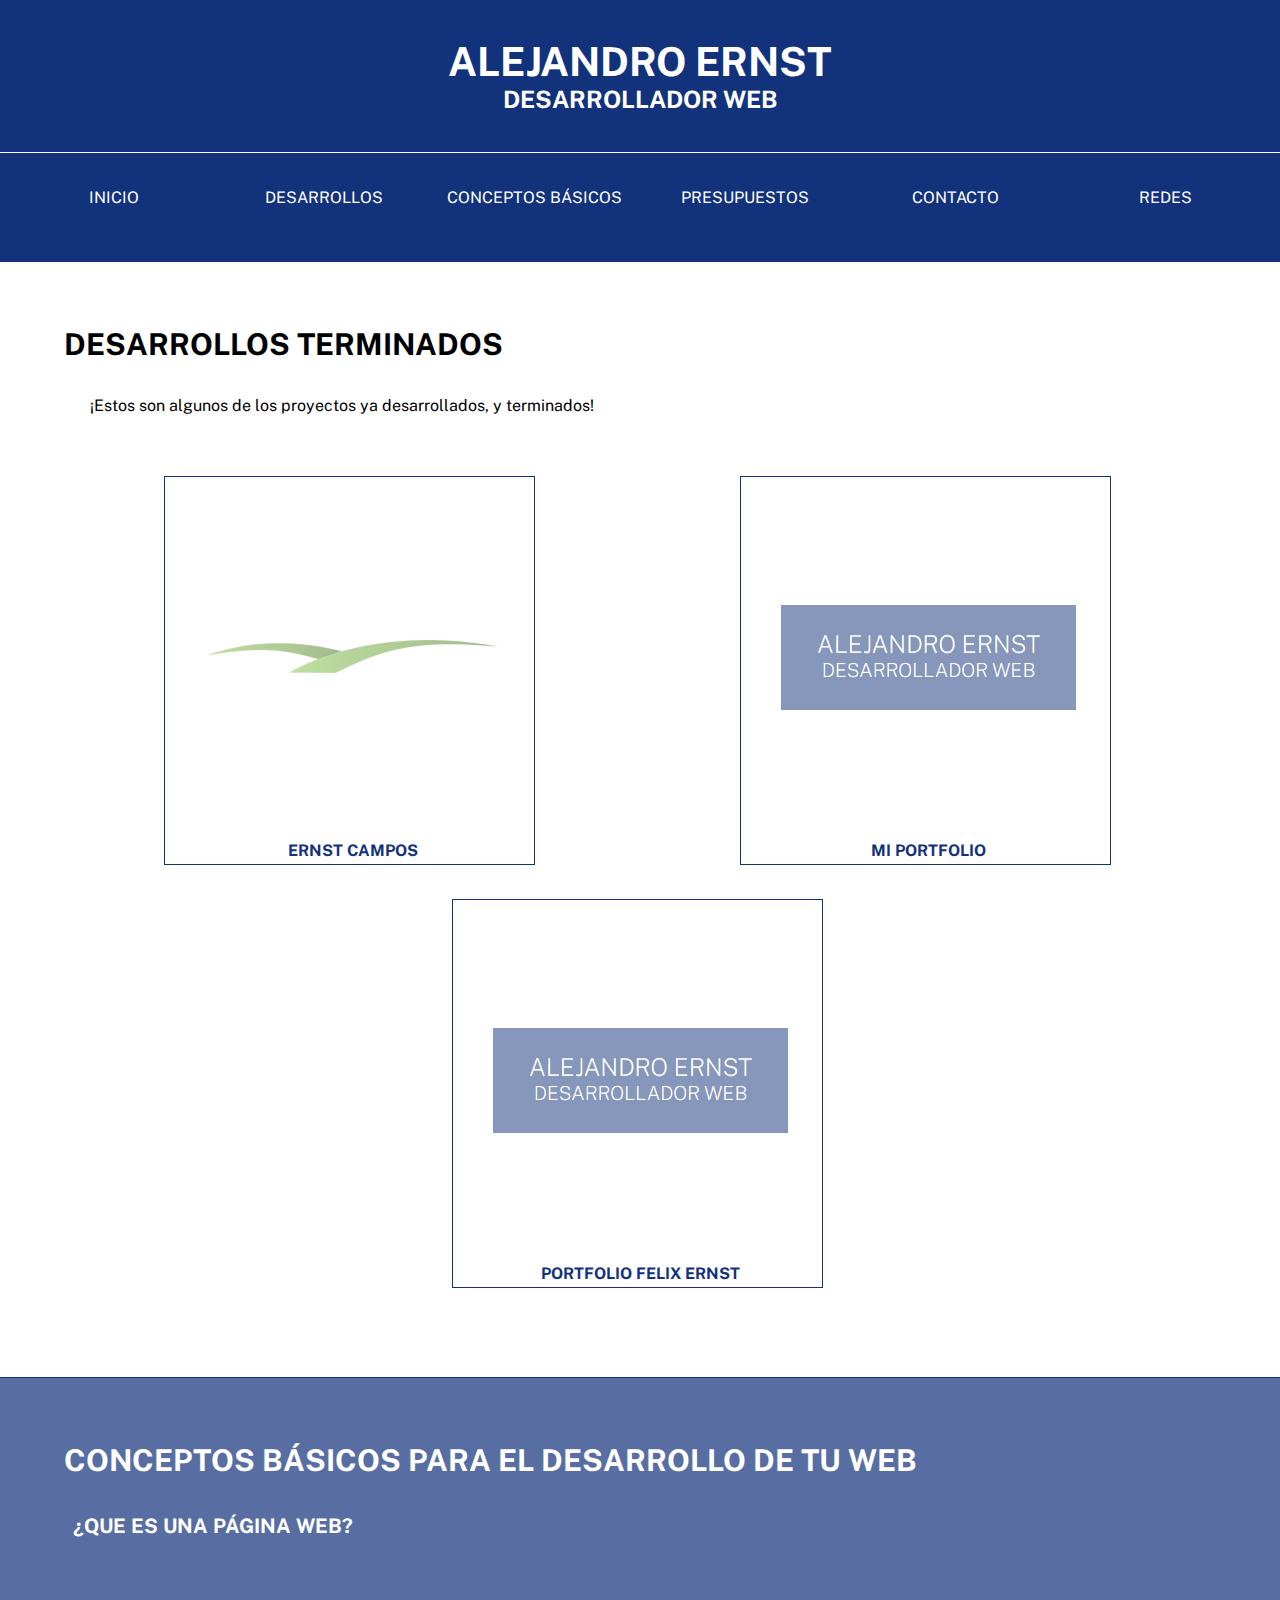
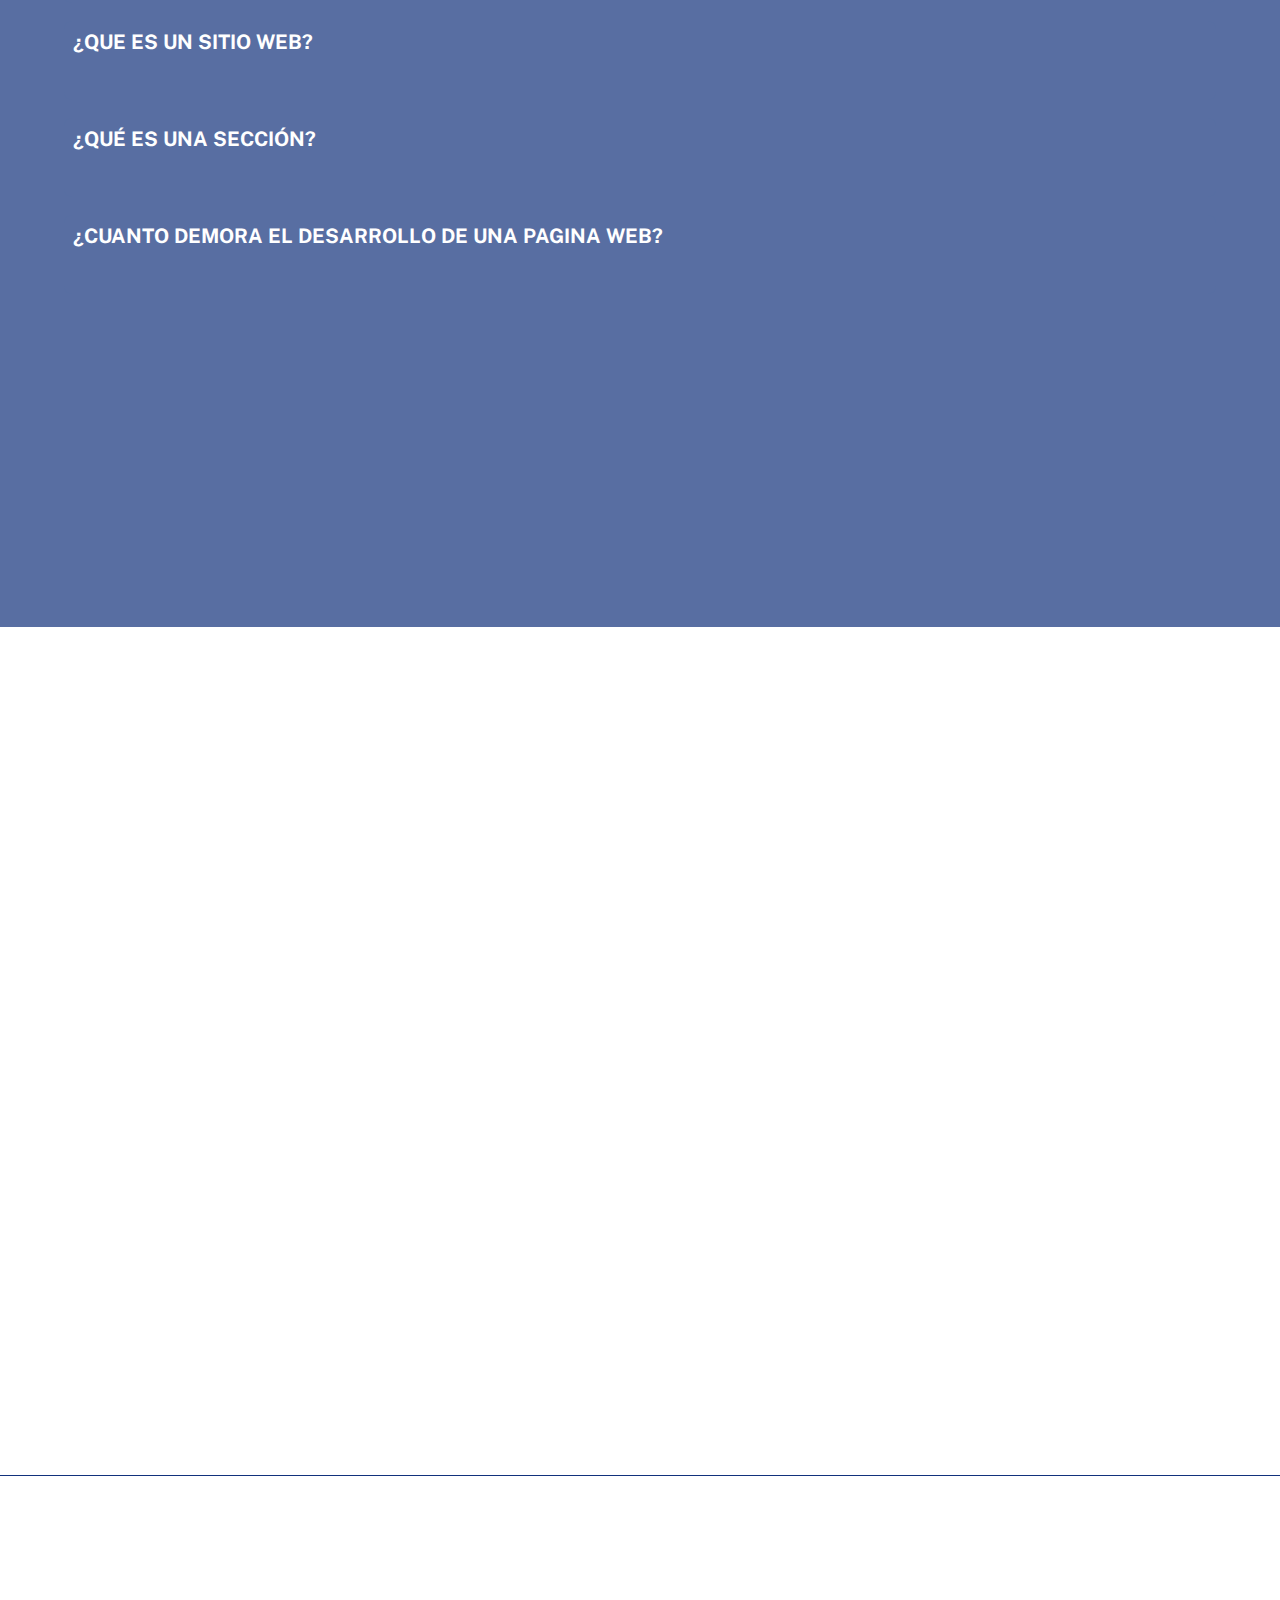
==== index.html @ 51bb0c50 "MI PORTFOLIO" ====
<!DOCTYPE html>
<html lang="en">
<head>
    <meta charset="UTF-8">
    <meta http-equiv="X-UA-Compatible" content="IE=edge">
    <meta name="viewport" content="width=device-width, initial-scale=1.0">
    <title>Alejandro Ernst</title>



    <link rel="preconnect" href="https://fonts.googleapis.com">
    <link rel="preconnect" href="https://fonts.gstatic.com" crossorigin>
    <link href="https://fonts.googleapis.com/css2?family=Public+Sans:wght@200&display=swap" rel="stylesheet">
    <link href="https://cdn.jsdelivr.net/npm/bootstrap@5.1.3/dist/css/bootstrap.min.css" rel="stylesheet" integrity="sha384-1BmE4kWBq78iYhFldvKuhfTAU6auU8tT94WrHftjDbrCEXSU1oBoqyl2QvZ6jIW3" crossorigin="anonymous">
    <link rel="stylesheet" href="estilo/style.css">



</head>
<body>
    <header class="index--header header">
        <div class="header--titulos">
            <h1 class="header--h1">ALEJANDRO ERNST</h1>
            <h2 class="header--h2">DESARROLLADOR WEB</h2>
        </div>

        

    </header>
    <nav id="inicio" class="header--nav">
        <ul class="header--ul">
            <li class="header--li">
                 <a class="header--li_a" href="#inicio"> <p class="header--li_p">INICIO </p></a> 
            </li>

            <li class="header--li">
                 <a class="header--li_a" href="#desarrollos"> <p class="header--li_p">DESARROLLOS </p></a>
            </li>

            <li class="header--li">
                 <a class="header--li_a" href="#"> <p class="header--li_p">CONCEPTOS BÁSICOS </p></a>
            </li>

            <li class="header--li">
                 <a class="header--li_a" href="#"> <p class="header--li_p">PRESUPUESTOS </p></a>
            </li>

            <li class="header--li">
                 <a class="header--li_a" href="#"> <p class="header--li_p">CONTACTO </p></a>
            </li>

            <li class="header--li">
                 <a class="header--li_a" href="#"> <p class="header--li_p">REDES </p></a>
            </li>  

        </ul>
        
    </nav>
    <main class="index--main">

        <section id="desarrollos" class="index--section1">
                    <h3 class="section1--h3">DESARROLLOS TERMINADOS</h3>
                    <p class="section1--p">¡Estos son algunos de los proyectos ya desarrollados, y terminados!</p>
                    <div class="section1--div_ejemplos">
                        
                        <div class="Ejemplo">
                            <a class="Ejemplo--a" target="_blank" href="#">  
                                <div class="Ejemplo--conteiner">
                                    <div class="ejemplo--div">
                                        <img src="imagenes/ErnstCampos.png" alt="Logo Ernst Campos" class="ejemplo--imagen">
                                    </div>
                                    <h4 class="ejemplo--titulo">ERNST CAMPOS</h4>
                                </div>
                            </a>
                        </div>

                        <div class="Ejemplo">
                            <a class="Ejemplo--a" href="#">  
                                <div class="Ejemplo--conteiner">
                                    <div class="ejemplo--div">
                                        <img src="imagenes/AlejandroErnstLogo.png" alt="Logo Alejandro Ernst" class="ejemplo--imagen">
                                    </div>
                                    <h4 class="ejemplo--titulo">MI PORTFOLIO</h4>
                                </div>
                            </a>
                        </div>

                        <div class="Ejemplo">
                            <a class="Ejemplo--a" target="_blank" href="#">  
                                <div class="Ejemplo--conteiner">
                                    <div class="ejemplo--div">
                                        <img src="imagenes/AlejandroErnstLogo.png" alt="Logo Alejandro Ernst" class="ejemplo--imagen">
                                    </div>
                                    <h4 class="ejemplo--titulo">PORTFOLIO FELIX ERNST</h4>
                                </div>
                            </a>
                        </div>

                        

                    </div>
    
        </section>

        <section class="index--section2">
                    <h3 class="section2--h3">CONCEPTOS BÁSICOS PARA EL DESARROLLO DE TU WEB</h3>
                    <div class="section2--bloque">
                        <h4 class="bloque--pregunta">¿QUE ES UNA PÁGINA WEB?</h4>
                        <p class="bloque--respuesta">
                            Una pagina web es uno de los archivos que conforma el sitioweb, como por ejemplo, la página de inicio, de contacto, de experiencias de clientes, o de trabajos realizados por el propietario del sitio.
                        </p>
                    </div>
                    <div class="section2--bloque">
                        <h4 class="bloque--pregunta">¿QUE ES UN SITIO WEB?</h4>
                        <p class="bloque--respuesta">
                            Un sitio web es un conjunto de archivos que incluye diferentes páginas web.
                        </p>
                    </div>
                    <div class="section2--bloque">
                        <h4 class="bloque--pregunta">¿QUÉ ES UNA SECCIÓN?</h4>
                        <p class="bloque--respuesta">
                            Una sección es un fragmento marcado de la pagina web.
                        </p>
                    </div>
                    <div class="section2--bloque">
                        <h4 class="bloque--pregunta">¿CUANTO DEMORA EL
                            DESARROLLO DE UNA PAGINA
                            WEB?</h4>
                        <p class="bloque--respuesta">
                            Dependiendo del proyecto que deseas armar, pero el plan básico tarda aproximadamente entre 2 y 3 meses.
                        </p>
                    </div>

        </section>

        <section class="index--section3">
                     <h3 class="section3--h3"></h3>

        </section>

        <section class="index--section4">
            <h3 class="section4--h3"></h3>

        </section>

    </main>


    <script src="https://cdn.jsdelivr.net/npm/bootstrap@5.1.3/dist/js/bootstrap.bundle.min.js" integrity="sha384-ka7Sk0Gln4gmtz2MlQnikT1wXgYsOg+OMhuP+IlRH9sENBO0LRn5q+8nbTov4+1p" crossorigin="anonymous"></script>

</body>
</html>
---- estilo/style.css ----
html {
  scroll-behavior: smooth;
}

* {
  padding: 0;
  margin: 0;
  font-family: 'Public Sans', sans-serif;
}

/*$black:#000000;*/
.header {
  display: -webkit-box;
  display: -ms-flexbox;
  display: flex;
  -webkit-box-orient: horizontal;
  -webkit-box-direction: normal;
      -ms-flex-direction: row;
          flex-direction: row;
  -ms-flex-wrap: wrap;
      flex-wrap: wrap;
  width: 100%;
  min-height: 18%;
  background-color: #12327C;
  color: #ffffff;
  border-bottom: 1px solid #ffffff;
}

.header .header--titulos {
  display: -webkit-box;
  display: -ms-flexbox;
  display: flex;
  -webkit-box-orient: vertical;
  -webkit-box-direction: normal;
      -ms-flex-direction: column;
          flex-direction: column;
  -ms-flex-wrap: wrap;
      flex-wrap: wrap;
  width: 100%;
  margin: auto;
  padding: 3%;
}

.header .header--titulos .header--h1 {
  margin: auto;
  height: 55%;
  display: inline-block;
  font-size: 40px;
}

.header .header--titulos .header--h2 {
  margin: auto;
  height: 35%;
}

.header--nav {
  border-bottom: 1px solid #12327C;
  display: block;
  position: -webkit-sticky;
  position: sticky;
  top: -1px;
  left: 0;
  background-color: #12327C;
  color: #ffffff;
  padding: 1vh;
  height: 10vh;
  z-index: 3;
  opacity: 1;
}

.header--nav .header--ul {
  background-color: #12327C;
  display: -webkit-box;
  display: -ms-flexbox;
  display: flex;
  -webkit-box-orient: horizontal;
  -webkit-box-direction: normal;
      -ms-flex-direction: row;
          flex-direction: row;
  -ms-flex-wrap: wrap;
      flex-wrap: wrap;
  -ms-flex-pack: distribute;
      justify-content: space-around;
  width: 100%;
  list-style: none;
}

.header--nav .header--ul .header--li {
  margin: auto;
  height: 8vh;
  text-align: center;
  width: 14vw;
  display: -webkit-box;
  display: -ms-flexbox;
  display: flex;
  -webkit-box-orient: horizontal;
  -webkit-box-direction: normal;
      -ms-flex-direction: row;
          flex-direction: row;
  -ms-flex-wrap: wrap;
      flex-wrap: wrap;
  text-align: center;
}

.header--nav .header--ul .header--li .header--li_a {
  width: 100%;
  height: 100%;
  display: -webkit-box;
  display: -ms-flexbox;
  display: flex;
  -webkit-box-orient: horizontal;
  -webkit-box-direction: normal;
      -ms-flex-direction: row;
          flex-direction: row;
  -ms-flex-wrap: wrap;
      flex-wrap: wrap;
  -ms-flex-pack: distribute;
      justify-content: space-around;
  margin: auto;
  text-decoration: none;
  color: #ffffff;
  text-align: center;
  -webkit-transition: color 1s;
  transition: color 1s;
  -webkit-transition: background-color 1s;
  transition: background-color 1s;
}

.header--nav .header--ul .header--li .header--li_a:hover {
  background-color: #ffffff;
  color: #12327C;
  border-radius: 3px;
}

.header--nav .header--ul .header--li .header--li_a .header--li_p {
  margin: auto;
  height: auto;
}

.index--section, .index--section1, .index--section2, .index--section3, .index--section4 {
  width: 100%;
  min-height: 80vh;
  padding-top: 5%;
  padding-bottom: 5%;
  border-bottom: 1px solid #12327C;
}

.index--section1 {
  display: -webkit-box;
  display: -ms-flexbox;
  display: flex;
  -webkit-box-orient: vertical;
  -webkit-box-direction: normal;
      -ms-flex-direction: column;
          flex-direction: column;
  -ms-flex-wrap: nowrap;
      flex-wrap: nowrap;
}

.index--section1 .section1--h3 {
  margin-left: 5vw;
  font-size: 30px;
  width: -webkit-fit-content;
  width: -moz-fit-content;
  width: fit-content;
  min-height: 5vh;
}

.index--section1 .section1--p {
  margin-left: 5vw;
  font-size: 16px;
  width: -webkit-fit-content;
  width: -moz-fit-content;
  width: fit-content;
  min-height: 5vh;
  padding: 2%;
}

.index--section1 .section1--div_ejemplos {
  width: 90vw;
  margin: auto;
  display: -webkit-box;
  display: -ms-flexbox;
  display: flex;
  -webkit-box-orient: horizontal;
  -webkit-box-direction: normal;
      -ms-flex-direction: row;
          flex-direction: row;
  -ms-flex-wrap: wrap;
      flex-wrap: wrap;
  -webkit-box-pack: start;
      -ms-flex-pack: start;
          justify-content: flex-start;
}

.index--section1 .section1--div_ejemplos .Ejemplo {
  display: -webkit-box;
  display: -ms-flexbox;
  display: flex;
  -webkit-box-orient: vertical;
  -webkit-box-direction: normal;
      -ms-flex-direction: column;
          flex-direction: column;
  -ms-flex-wrap: wrap;
      flex-wrap: wrap;
  margin: auto;
  -webkit-box-align: center;
      -ms-flex-align: center;
          align-items: center;
  width: 30vw;
  min-height: 45vh;
  padding: 1vh;
  background-color: #ffffff;
}

.index--section1 .section1--div_ejemplos .Ejemplo:hover {
  opacity: 1;
  z-index: 2;
}

.index--section1 .section1--div_ejemplos .Ejemplo .Ejemplo--a {
  text-decoration: none;
  color: #12327C;
  width: 98%;
  min-height: 43vh;
  background-color: #ffffff;
}

.index--section1 .section1--div_ejemplos .Ejemplo .Ejemplo--a .Ejemplo--conteiner {
  display: -webkit-box;
  display: -ms-flexbox;
  display: flex;
  -webkit-box-orient: vertical;
  -webkit-box-direction: normal;
      -ms-flex-direction: column;
          flex-direction: column;
  -ms-flex-wrap: wrap;
      flex-wrap: wrap;
  border: 1px solid #12327C;
  width: 98%;
  min-height: 43vh;
  -webkit-transition: -webkit-transform .3s;
  transition: -webkit-transform .3s;
  transition: transform .3s;
  transition: transform .3s, -webkit-transform .3s;
  background-color: #ffffff;
}

.index--section1 .section1--div_ejemplos .Ejemplo .Ejemplo--a .Ejemplo--conteiner:hover {
  -webkit-transform: scale(1.35);
          transform: scale(1.35);
}

.index--section1 .section1--div_ejemplos .Ejemplo .Ejemplo--a .Ejemplo--conteiner:hover .ejemplo--div {
  opacity: 1;
  z-index: 2;
}

.index--section1 .section1--div_ejemplos .Ejemplo .Ejemplo--a .Ejemplo--conteiner .ejemplo--titulo {
  width: 100%;
  padding: 1%;
  text-align: center;
  height: 20%;
}

.index--section1 .section1--div_ejemplos .Ejemplo .Ejemplo--a .Ejemplo--conteiner .ejemplo--div {
  -webkit-box-pack: center;
      -ms-flex-pack: center;
          justify-content: center;
  height: 80%;
  opacity: .5;
  margin: auto;
  width: 80%;
  height: 60%;
  overflow: hidden;
  display: -webkit-box;
  display: -ms-flexbox;
  display: flex;
  -webkit-box-orient: vertical;
  -webkit-box-direction: normal;
      -ms-flex-direction: column;
          flex-direction: column;
  -ms-flex-wrap: wrap;
      flex-wrap: wrap;
}

.index--section1 .section1--div_ejemplos .Ejemplo .Ejemplo--a .Ejemplo--conteiner .ejemplo--div .ejemplo--imagen {
  max-width: 100%;
  -webkit-box-align: center;
      -ms-flex-align: center;
          align-items: center;
  -webkit-box-pack: center;
      -ms-flex-pack: center;
          justify-content: center;
}

.index--section2 {
  background-color: #12327C;
  color: #ffffff;
  display: -webkit-box;
  display: -ms-flexbox;
  display: flex;
  -webkit-box-orient: vertical;
  -webkit-box-direction: normal;
      -ms-flex-direction: column;
          flex-direction: column;
  -ms-flex-wrap: nowrap;
      flex-wrap: nowrap;
  padding-top: 5%;
  opacity: .7;
  -webkit-transition: opacity .5s;
  transition: opacity .5s;
}

.index--section2:hover {
  opacity: 1;
}

.index--section2 .section2--h3 {
  margin-left: 5vw;
  font-size: 30px;
  width: -webkit-fit-content;
  width: -moz-fit-content;
  width: fit-content;
  min-height: 5vh;
}

.index--section2 .section2--bloque {
  margin-top: 2vh;
  margin-left: 5vw;
  width: 90%;
  border-radius: 8px;
  background-color: #12327C;
  -webkit-transition: color 2s;
  transition: color 2s;
  -webkit-transition: background-color 2s;
  transition: background-color 2s;
}

.index--section2 .section2--bloque .bloque--pregunta {
  font-size: 20px;
  width: -webkit-fit-content;
  width: -moz-fit-content;
  width: fit-content;
  padding: 1vh;
}

.index--section2 .section2--bloque .bloque--respuesta {
  color: #12327C;
  font-size: 16px;
  width: -webkit-fit-content;
  width: -moz-fit-content;
  width: fit-content;
  padding: 1vh;
}

.index--section2 .section2--bloque:hover {
  background-color: #ffffff;
  color: #12327C;
}

.index--section2 .section2--bloque:hover .bloque--pregunta {
  font-size: 20px;
  width: -webkit-fit-content;
  width: -moz-fit-content;
  width: fit-content;
  padding: 1vh;
}

.index--section2 .section2--bloque:hover .bloque--respuesta {
  font-size: 16px;
  width: -webkit-fit-content;
  width: -moz-fit-content;
  width: fit-content;
  padding: 1vh;
}
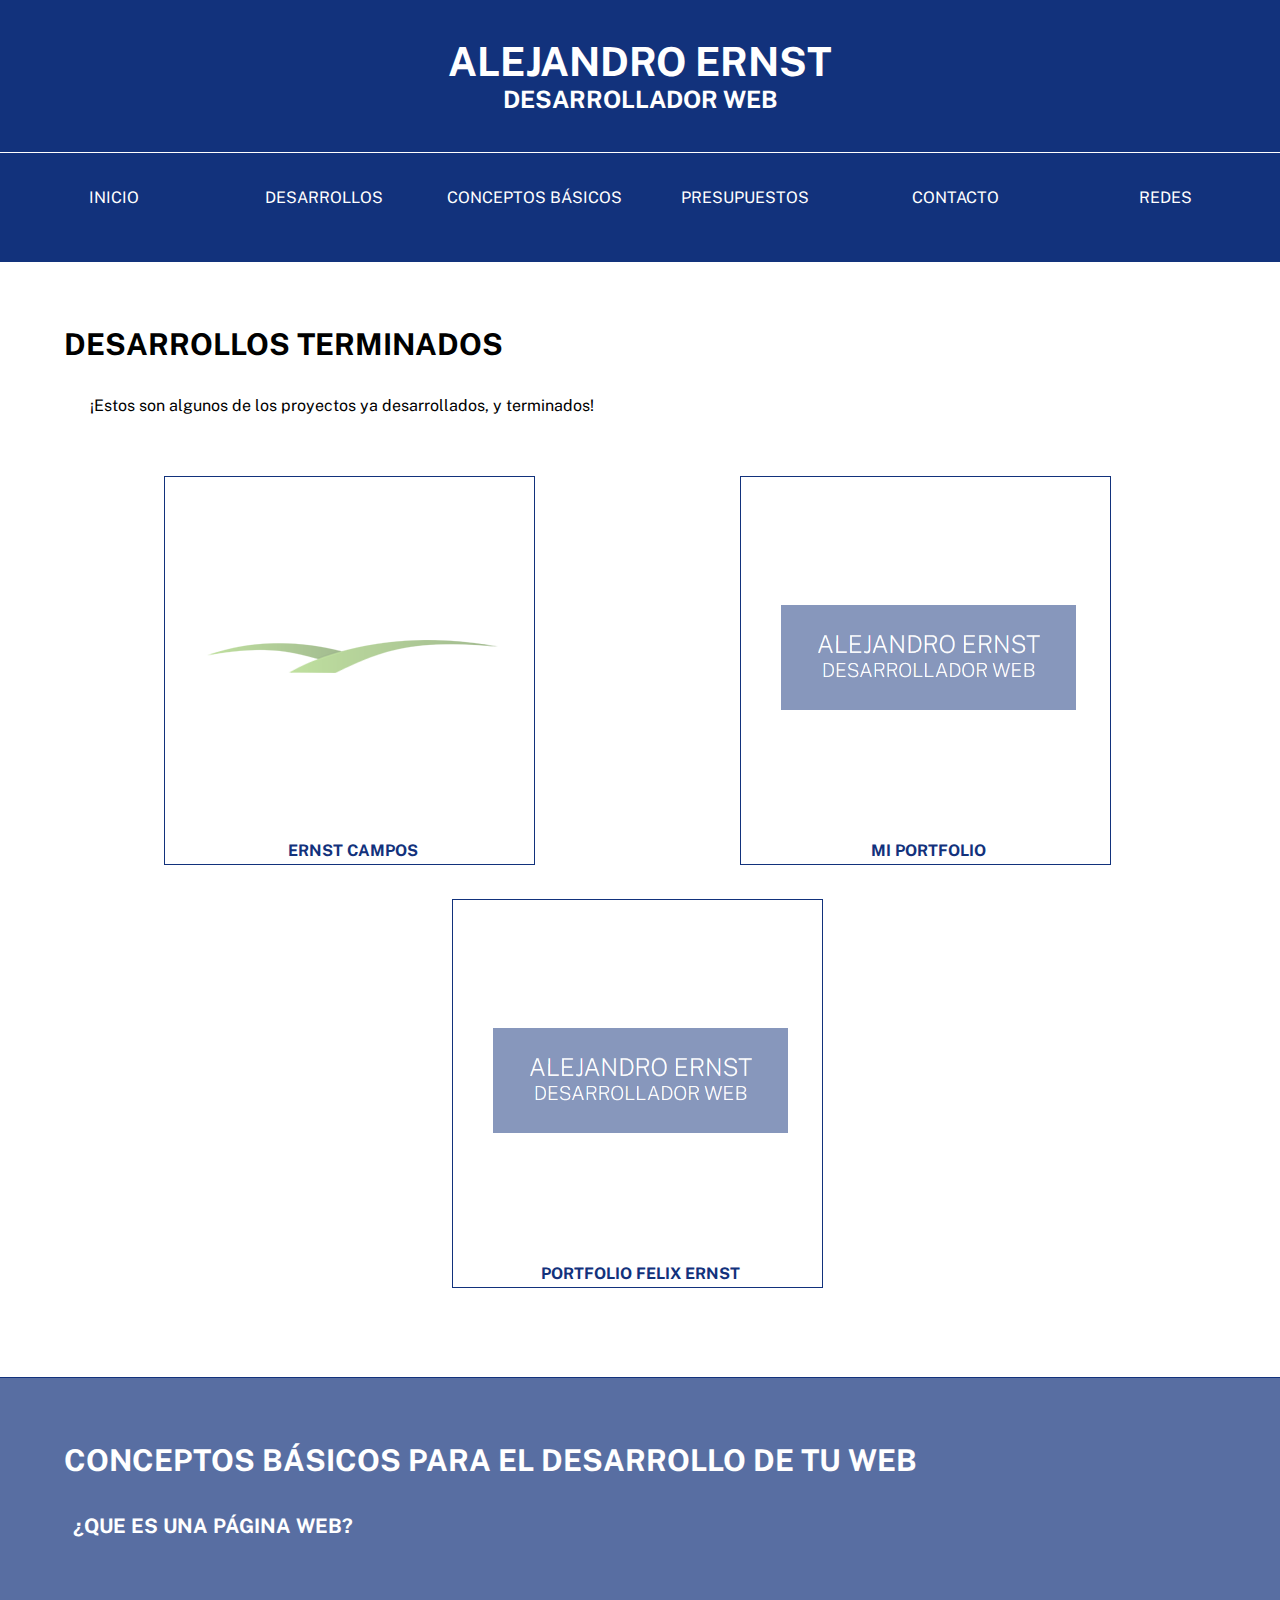
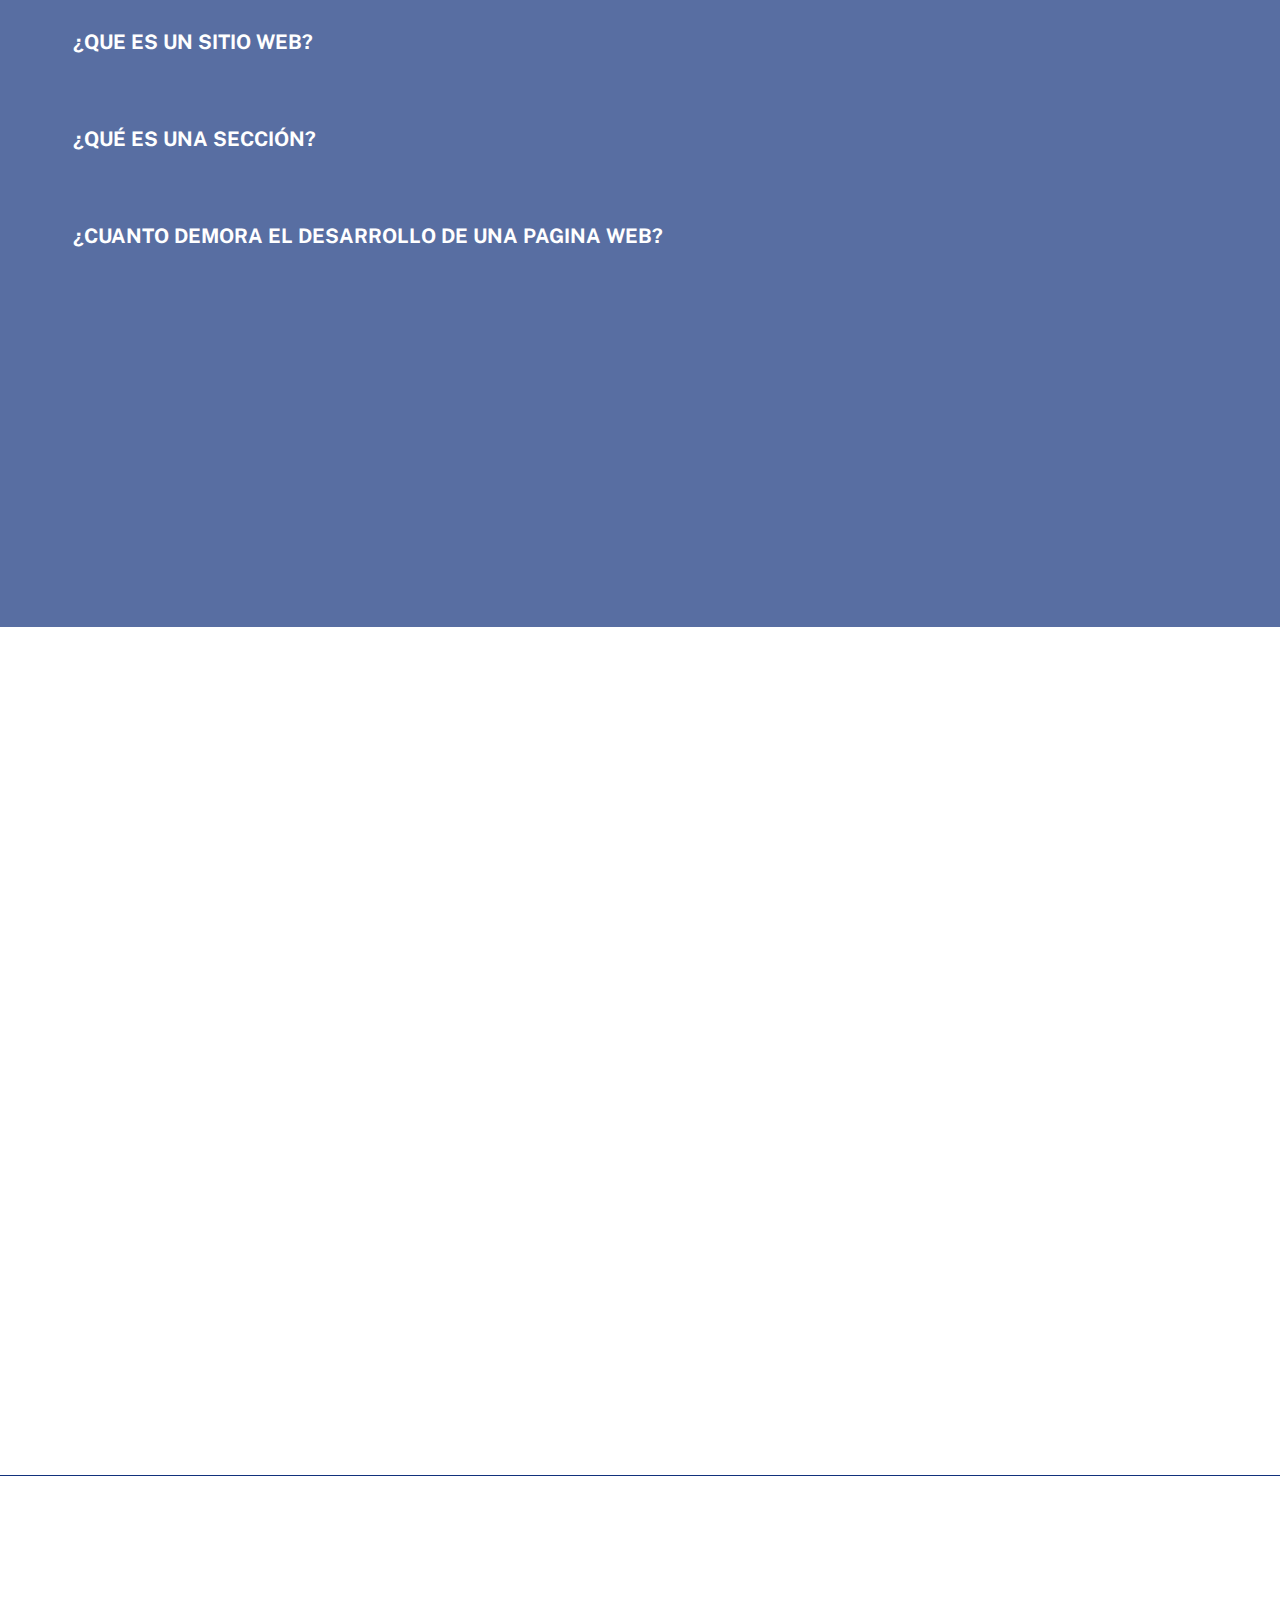
==== commit 02c7dee9: "avance del footer" ====
--- a/index.html
+++ b/index.html
@@ -1,33 +1,58 @@
 <!DOCTYPE html>
-<html lang="en">
+<html lang="es">
 <head>
     <meta charset="UTF-8">
     <meta http-equiv="X-UA-Compatible" content="IE=edge">
     <meta name="viewport" content="width=device-width, initial-scale=1.0">
     <title>Alejandro Ernst</title>
-
-
-
+    <link href="https://cdn.jsdelivr.net/npm/bootstrap@5.1.3/dist/css/bootstrap.min.css" rel="stylesheet" integrity="sha384-1BmE4kWBq78iYhFldvKuhfTAU6auU8tT94WrHftjDbrCEXSU1oBoqyl2QvZ6jIW3" crossorigin="anonymous">
     <link rel="preconnect" href="https://fonts.googleapis.com">
     <link rel="preconnect" href="https://fonts.gstatic.com" crossorigin>
     <link href="https://fonts.googleapis.com/css2?family=Public+Sans:wght@200&display=swap" rel="stylesheet">
-    <link href="https://cdn.jsdelivr.net/npm/bootstrap@5.1.3/dist/css/bootstrap.min.css" rel="stylesheet" integrity="sha384-1BmE4kWBq78iYhFldvKuhfTAU6auU8tT94WrHftjDbrCEXSU1oBoqyl2QvZ6jIW3" crossorigin="anonymous">
     <link rel="stylesheet" href="estilo/style.css">
 
 
 
 </head>
 <body>
-    <header class="index--header header">
+    <header  id="inicio" class="index--header header">
         <div class="header--titulos">
             <h1 class="header--h1">ALEJANDRO ERNST</h1>
             <h2 class="header--h2">DESARROLLADOR WEB</h2>
         </div>
 
-        
-
     </header>
-    <nav id="inicio" class="header--nav">
+    <nav class="navbar navbar-expand-lg navbar-light bg-light">
+        <div class="container-fluid">
+          <a class="navbar-brand" href="#inicio">DESARROLLADOR WEB</a>
+          <button class="navbar-toggler" type="button" data-bs-toggle="collapse" data-bs-target="#navbarNav" aria-controls="navbarNav" aria-expanded="false" aria-label="Toggle navigation">
+            <span class="navbar-toggler-icon"></span>
+          </button>
+          <div class="collapse navbar-collapse" id="navbarNav">
+            <ul class="navbar-nav">
+              <li class="nav-item">
+                <a class="nav-link" aria-current="page" href="#">INICIO</a>
+              </li>
+              <li class="nav-item">
+                <a class="nav-link" href="#desarrollos">DESARROLLOS</a>
+              </li>
+              <li class="nav-item">
+                <a class="nav-link" href="#conceptosbasicos">CONCEPTOS BÁSICOS</a>
+              </li>
+              <li class="nav-item">
+                <a class="nav-link" href="#">PRESUPUESTOS</a>
+              </li>
+              <li class="nav-item">
+                <a class="nav-link" href="#">CONTACTO</a>
+              </li>
+              <li class="nav-item">
+                <a class="nav-link" href="#">REDES</a>
+              </li>
+            </ul>
+          </div>
+        </div>
+      </nav>
+    <nav class="header--nav">
         <ul class="header--ul">
             <li class="header--li">
                  <a class="header--li_a" href="#inicio"> <p class="header--li_p">INICIO </p></a> 
@@ -56,6 +81,8 @@
         </ul>
         
     </nav>
+    
+   
     <main class="index--main">
 
         <section id="desarrollos" class="index--section1">
@@ -102,7 +129,7 @@
     
         </section>
 
-        <section class="index--section2">
+        <section id="conceptosbasicos" class="index--section2">
                     <h3 class="section2--h3">CONCEPTOS BÁSICOS PARA EL DESARROLLO DE TU WEB</h3>
                     <div class="section2--bloque">
                         <h4 class="bloque--pregunta">¿QUE ES UNA PÁGINA WEB?</h4>
@@ -144,9 +171,13 @@
         </section>
 
     </main>
+    
+
+    
+    <script src="https://cdn.jsdelivr.net/npm/@popperjs/core@2.10.2/dist/umd/popper.min.js" integrity="sha384-7+zCNj/IqJ95wo16oMtfsKbZ9ccEh31eOz1HGyDuCQ6wgnyJNSYdrPa03rtR1zdB" crossorigin="anonymous"></script>
+    <script src="https://cdn.jsdelivr.net/npm/bootstrap@5.1.3/dist/js/bootstrap.min.js" integrity="sha384-QJHtvGhmr9XOIpI6YVutG+2QOK9T+ZnN4kzFN1RtK3zEFEIsxhlmWl5/YESvpZ13" crossorigin="anonymous"></script>
+
+</body>
 
 
-    <script src="https://cdn.jsdelivr.net/npm/bootstrap@5.1.3/dist/js/bootstrap.bundle.min.js" integrity="sha384-ka7Sk0Gln4gmtz2MlQnikT1wXgYsOg+OMhuP+IlRH9sENBO0LRn5q+8nbTov4+1p" crossorigin="anonymous"></script>
-
-</body>
 </html>--- a/estilo/style.css
+++ b/estilo/style.css
@@ -137,6 +137,29 @@
   height: auto;
 }
 
+.navbar {
+  width: 100%;
+  position: -webkit-sticky;
+  position: sticky;
+  top: 0;
+  z-index: 5;
+}
+
+@media screen and (min-width: 951px) {
+  .navbar {
+    display: none;
+  }
+}
+
+@media screen and (max-width: 951px) {
+  .header--nav {
+    display: none;
+  }
+  .header--h2 {
+    display: none;
+  }
+}
+
 .index--section, .index--section1, .index--section2, .index--section3, .index--section4 {
   width: 100%;
   min-height: 80vh;
@@ -307,13 +330,44 @@
   -ms-flex-wrap: nowrap;
       flex-wrap: nowrap;
   padding-top: 5%;
-  opacity: .7;
-  -webkit-transition: opacity .5s;
-  transition: opacity .5s;
-}
-
-.index--section2:hover {
-  opacity: 1;
+}
+
+@media screen and (min-width: 950px) {
+  .index--section2 {
+    opacity: .7;
+    -webkit-transition: opacity .5s;
+    transition: opacity .5s;
+  }
+  .index--section2:hover {
+    opacity: 1;
+  }
+  .index--section2 .section2--bloque {
+    -webkit-transition: color 2s;
+    transition: color 2s;
+    -webkit-transition: background-color 2s;
+    transition: background-color 2s;
+  }
+  .index--section2 .section2--bloque .bloque--respuesta {
+    color: #12327C;
+  }
+  .index--section2 .section2--bloque:hover {
+    background-color: #ffffff;
+  }
+  .index--section2 .section2--bloque:hover .bloque--pregunta {
+    color: #12327C;
+    font-size: 20px;
+    width: -webkit-fit-content;
+    width: -moz-fit-content;
+    width: fit-content;
+    padding: 1vh;
+  }
+  .index--section2 .section2--bloque:hover .bloque--respuesta {
+    font-size: 16px;
+    width: -webkit-fit-content;
+    width: -moz-fit-content;
+    width: fit-content;
+    padding: 1vh;
+  }
 }
 
 .index--section2 .section2--h3 {
@@ -330,11 +384,6 @@
   margin-left: 5vw;
   width: 90%;
   border-radius: 8px;
-  background-color: #12327C;
-  -webkit-transition: color 2s;
-  transition: color 2s;
-  -webkit-transition: background-color 2s;
-  transition: background-color 2s;
 }
 
 .index--section2 .section2--bloque .bloque--pregunta {
@@ -346,31 +395,9 @@
 }
 
 .index--section2 .section2--bloque .bloque--respuesta {
-  color: #12327C;
   font-size: 16px;
   width: -webkit-fit-content;
   width: -moz-fit-content;
   width: fit-content;
   padding: 1vh;
 }
-
-.index--section2 .section2--bloque:hover {
-  background-color: #ffffff;
-  color: #12327C;
-}
-
-.index--section2 .section2--bloque:hover .bloque--pregunta {
-  font-size: 20px;
-  width: -webkit-fit-content;
-  width: -moz-fit-content;
-  width: fit-content;
-  padding: 1vh;
-}
-
-.index--section2 .section2--bloque:hover .bloque--respuesta {
-  font-size: 16px;
-  width: -webkit-fit-content;
-  width: -moz-fit-content;
-  width: fit-content;
-  padding: 1vh;
-}
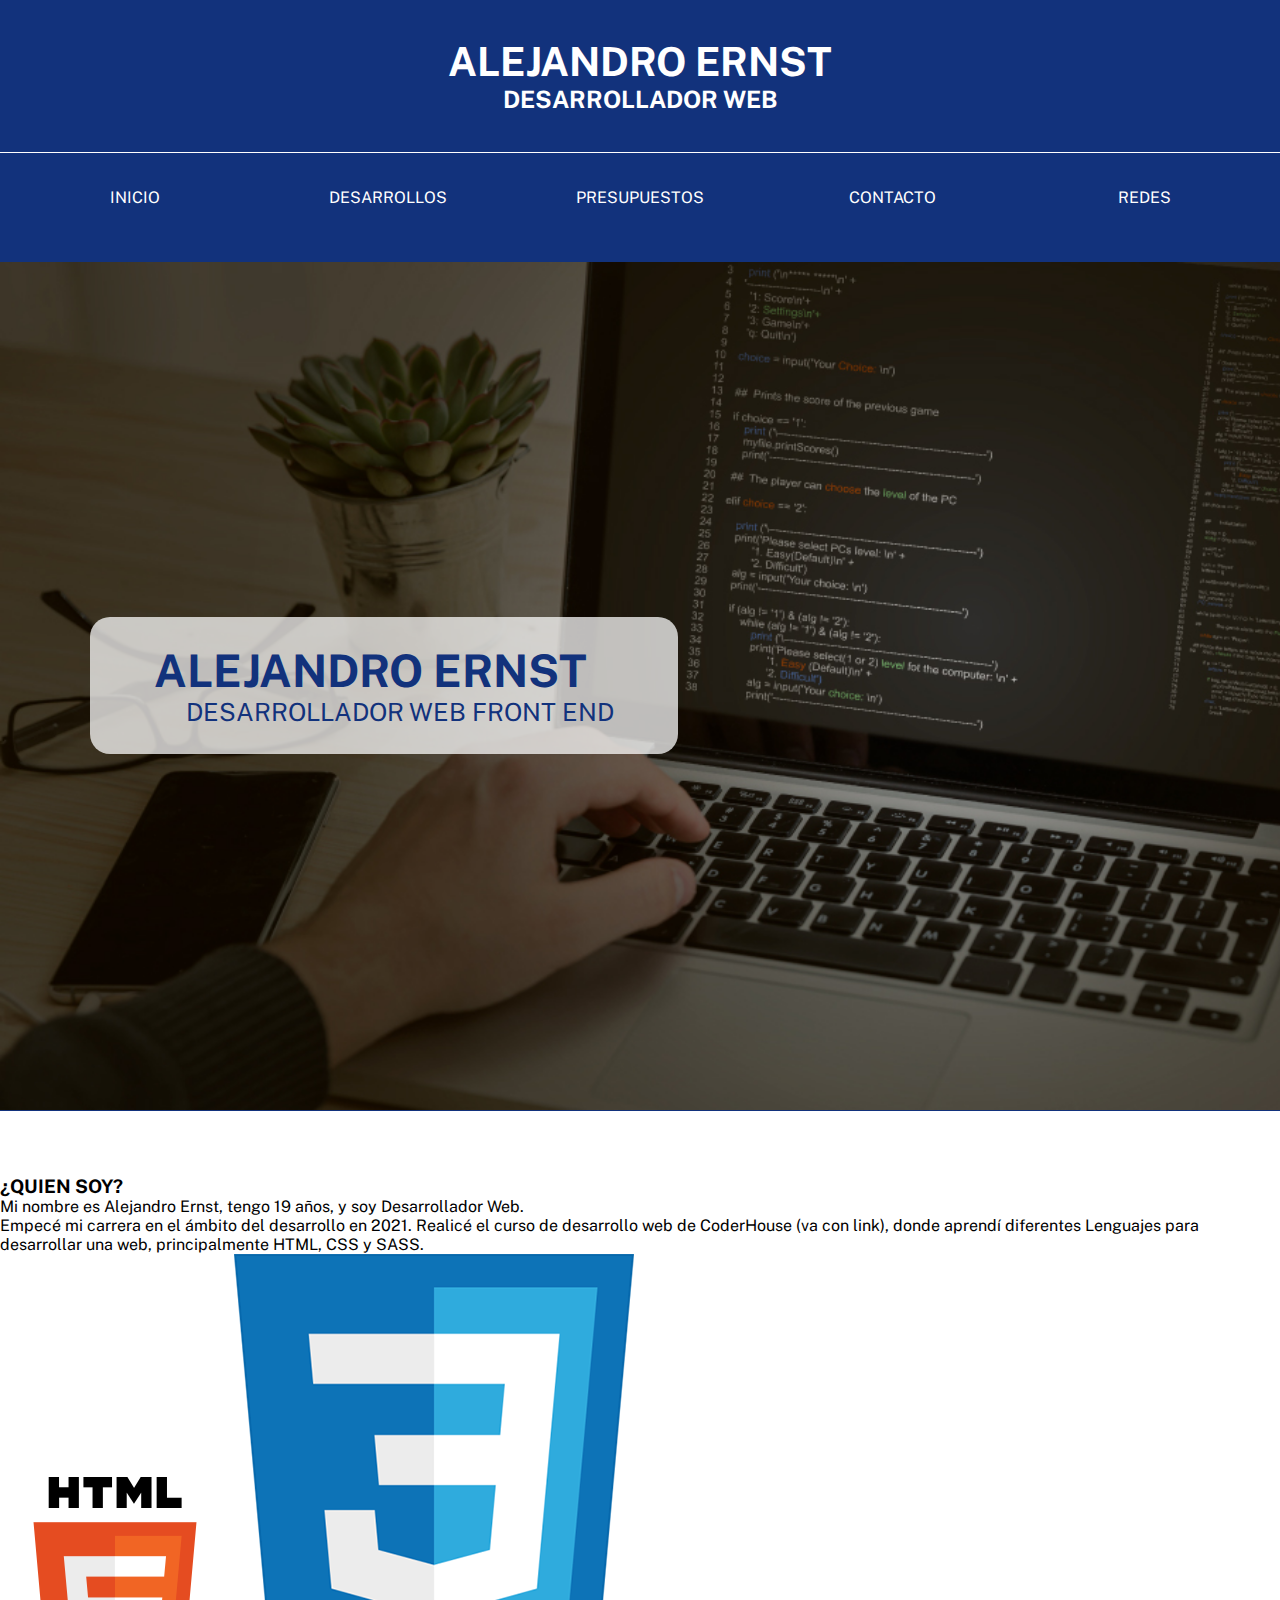
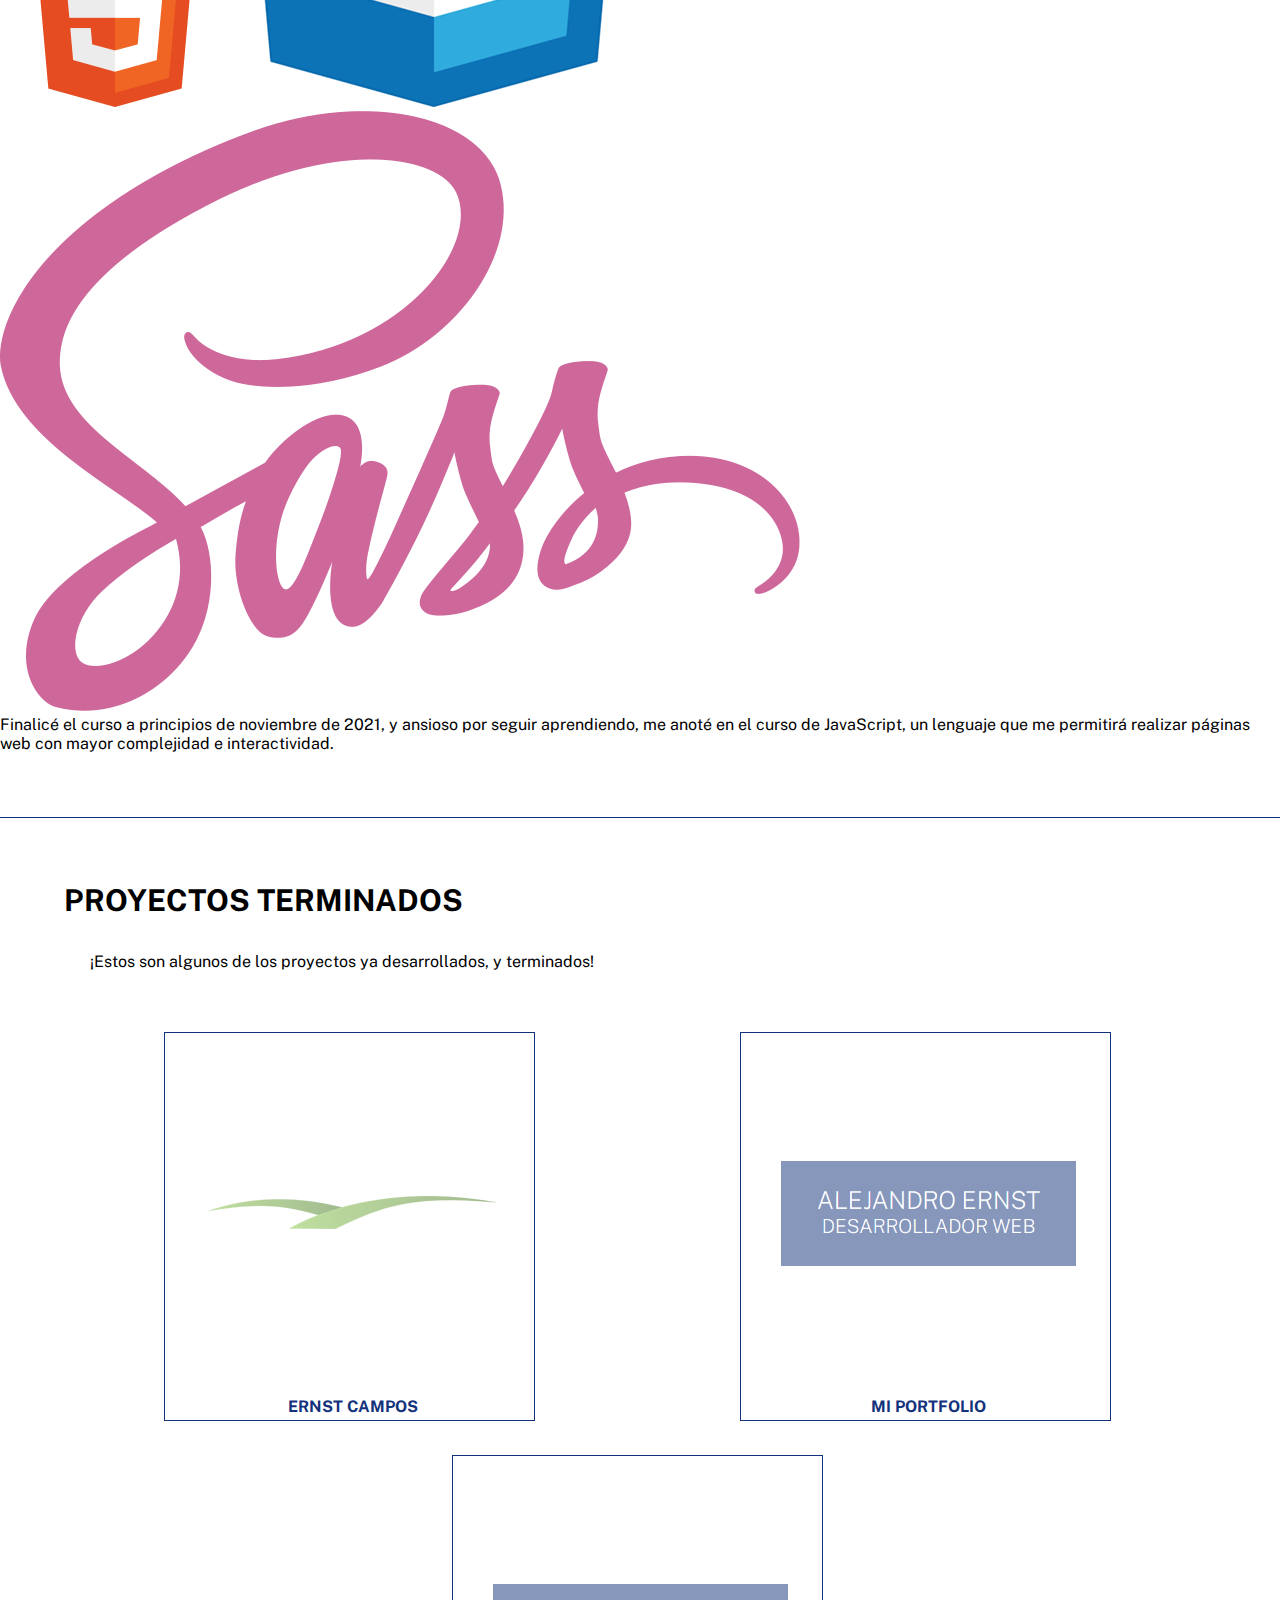
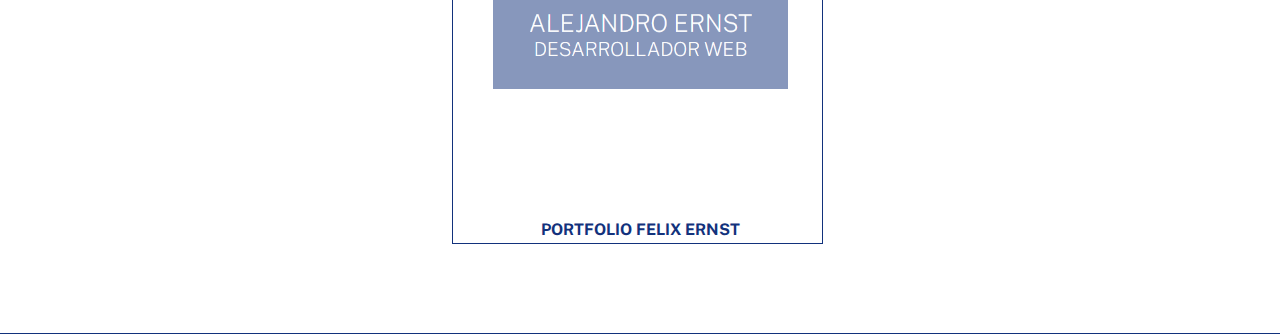
==== commit b2423709: "AVANCES" ====
--- a/index.html
+++ b/index.html
@@ -31,14 +31,12 @@
           <div class="collapse navbar-collapse" id="navbarNav">
             <ul class="navbar-nav">
               <li class="nav-item">
-                <a class="nav-link" aria-current="page" href="#">INICIO</a>
+                <a class="nav-link" aria-current="page" href="#inicio">INICIO</a>
               </li>
               <li class="nav-item">
-                <a class="nav-link" href="#desarrollos">DESARROLLOS</a>
+                <a class="nav-link" href="#desarrollos">PROYECTOS</a>
               </li>
-              <li class="nav-item">
-                <a class="nav-link" href="#conceptosbasicos">CONCEPTOS BÁSICOS</a>
-              </li>
+
               <li class="nav-item">
                 <a class="nav-link" href="#">PRESUPUESTOS</a>
               </li>
@@ -63,10 +61,6 @@
             </li>
 
             <li class="header--li">
-                 <a class="header--li_a" href="#"> <p class="header--li_p">CONCEPTOS BÁSICOS </p></a>
-            </li>
-
-            <li class="header--li">
                  <a class="header--li_a" href="#"> <p class="header--li_p">PRESUPUESTOS </p></a>
             </li>
 
@@ -85,10 +79,42 @@
    
     <main class="index--main">
 
-        <section id="desarrollos" class="index--section1">
-                    <h3 class="section1--h3">DESARROLLOS TERMINADOS</h3>
-                    <p class="section1--p">¡Estos son algunos de los proyectos ya desarrollados, y terminados!</p>
-                    <div class="section1--div_ejemplos">
+        <section class="index--home">
+
+            <div class="home--conteiner">
+                <h2 class="home--tittle"> ALEJANDRO ERNST</h2>
+                <p class="home--p">DESARROLLADOR WEB FRONT END</p>
+            </div>
+
+        </section>
+
+        <section class="index--QuienSoy">
+
+            <h3 class="home--tittle">
+                ¿QUIEN SOY?
+            </h3>
+            <p class="home--par1">
+                Mi nombre es Alejandro Ernst, tengo 19 años, y soy Desarrollador Web.
+            </p>
+            <p class="home--par2">
+                Empecé mi carrera en el ámbito del desarrollo en 2021. Realicé el curso de desarrollo web de CoderHouse (va con link), donde aprendí diferentes Lenguajes para desarrollar una web, principalmente HTML, CSS y SASS.  
+            </p>
+            <div class="hom--div_leng">
+                <img src="imagenes/logohtml.png" alt="Lengiaje Html">
+                <img src="imagenes/logocss.png" alt="Lenguaje css">
+                <img src="imagenes/logosass.png" alt="Lenguaje Sass">
+            </div>
+            <p class="home--par3">
+                Finalicé el curso a principios de noviembre de 2021, y ansioso por seguir aprendiendo, me anoté en el curso de JavaScript, un lenguaje que me permitirá realizar páginas web con mayor complejidad e interactividad.
+            </p>
+
+
+        </section>
+
+        <section id="desarrollos" class="index--proyectos">
+                    <h3 class="proyectos--h3">PROYECTOS TERMINADOS</h3>
+                    <p class="proyectos--p">¡Estos son algunos de los proyectos ya desarrollados, y terminados!</p>
+                    <div class="proyectos--div_ejemplos">
                         
                         <div class="Ejemplo">
                             <a class="Ejemplo--a" target="_blank" href="#">  
@@ -129,34 +155,7 @@
     
         </section>
 
-        <section id="conceptosbasicos" class="index--section2">
-                    <h3 class="section2--h3">CONCEPTOS BÁSICOS PARA EL DESARROLLO DE TU WEB</h3>
-                    <div class="section2--bloque">
-                        <h4 class="bloque--pregunta">¿QUE ES UNA PÁGINA WEB?</h4>
-                        <p class="bloque--respuesta">
-                            Una pagina web es uno de los archivos que conforma el sitioweb, como por ejemplo, la página de inicio, de contacto, de experiencias de clientes, o de trabajos realizados por el propietario del sitio.
-                        </p>
-                    </div>
-                    <div class="section2--bloque">
-                        <h4 class="bloque--pregunta">¿QUE ES UN SITIO WEB?</h4>
-                        <p class="bloque--respuesta">
-                            Un sitio web es un conjunto de archivos que incluye diferentes páginas web.
-                        </p>
-                    </div>
-                    <div class="section2--bloque">
-                        <h4 class="bloque--pregunta">¿QUÉ ES UNA SECCIÓN?</h4>
-                        <p class="bloque--respuesta">
-                            Una sección es un fragmento marcado de la pagina web.
-                        </p>
-                    </div>
-                    <div class="section2--bloque">
-                        <h4 class="bloque--pregunta">¿CUANTO DEMORA EL
-                            DESARROLLO DE UNA PAGINA
-                            WEB?</h4>
-                        <p class="bloque--respuesta">
-                            Dependiendo del proyecto que deseas armar, pero el plan básico tarda aproximadamente entre 2 y 3 meses.
-                        </p>
-                    </div>
+
 
         </section>
 
--- a/estilo/style.css
+++ b/estilo/style.css
@@ -160,7 +160,7 @@
   }
 }
 
-.index--section, .index--section1, .index--section2, .index--section3, .index--section4 {
+.index--section, .index--home, .index--QuienSoy, .index--proyectos, .preguntas-frecuentes {
   width: 100%;
   min-height: 80vh;
   padding-top: 5%;
@@ -168,7 +168,7 @@
   border-bottom: 1px solid #12327C;
 }
 
-.index--section1 {
+.index--home {
   display: -webkit-box;
   display: -ms-flexbox;
   display: flex;
@@ -178,9 +178,61 @@
           flex-direction: column;
   -ms-flex-wrap: nowrap;
       flex-wrap: nowrap;
-}
-
-.index--section1 .section1--h3 {
+  -ms-flex-pack: distribute;
+      justify-content: space-around;
+  background-image: url(../imagenes/EscribiendoCodigo.jpg);
+  background-repeat: no-repeat;
+  background-size: cover;
+  color: #12327C;
+}
+
+.index--home .home--conteiner {
+  margin: auto;
+  margin-left: 7vw;
+  padding: 3vh;
+  padding-left: 5vw;
+  padding-right: 5vw;
+  width: auto;
+  background-color: #ffffffbb;
+  border-radius: 20px;
+}
+
+.index--home .home--conteiner .home--tittle {
+  font-size: 45px;
+  width: 100%;
+}
+
+.index--home .home--conteiner .home--p {
+  font-size: 25px;
+  width: 100%;
+  padding-left: 2.5vw;
+}
+
+.index--QuienSoy {
+  display: -webkit-box;
+  display: -ms-flexbox;
+  display: flex;
+  -webkit-box-orient: vertical;
+  -webkit-box-direction: normal;
+      -ms-flex-direction: column;
+          flex-direction: column;
+  -ms-flex-wrap: nowrap;
+      flex-wrap: nowrap;
+}
+
+.index--proyectos {
+  display: -webkit-box;
+  display: -ms-flexbox;
+  display: flex;
+  -webkit-box-orient: vertical;
+  -webkit-box-direction: normal;
+      -ms-flex-direction: column;
+          flex-direction: column;
+  -ms-flex-wrap: nowrap;
+      flex-wrap: nowrap;
+}
+
+.index--proyectos .proyectos--h3 {
   margin-left: 5vw;
   font-size: 30px;
   width: -webkit-fit-content;
@@ -189,7 +241,7 @@
   min-height: 5vh;
 }
 
-.index--section1 .section1--p {
+.index--proyectos .proyectos--p {
   margin-left: 5vw;
   font-size: 16px;
   width: -webkit-fit-content;
@@ -199,7 +251,7 @@
   padding: 2%;
 }
 
-.index--section1 .section1--div_ejemplos {
+.index--proyectos .proyectos--div_ejemplos {
   width: 90vw;
   margin: auto;
   display: -webkit-box;
@@ -216,7 +268,7 @@
           justify-content: flex-start;
 }
 
-.index--section1 .section1--div_ejemplos .Ejemplo {
+.index--proyectos .proyectos--div_ejemplos .Ejemplo {
   display: -webkit-box;
   display: -ms-flexbox;
   display: flex;
@@ -236,12 +288,12 @@
   background-color: #ffffff;
 }
 
-.index--section1 .section1--div_ejemplos .Ejemplo:hover {
+.index--proyectos .proyectos--div_ejemplos .Ejemplo:hover {
   opacity: 1;
   z-index: 2;
 }
 
-.index--section1 .section1--div_ejemplos .Ejemplo .Ejemplo--a {
+.index--proyectos .proyectos--div_ejemplos .Ejemplo .Ejemplo--a {
   text-decoration: none;
   color: #12327C;
   width: 98%;
@@ -249,7 +301,7 @@
   background-color: #ffffff;
 }
 
-.index--section1 .section1--div_ejemplos .Ejemplo .Ejemplo--a .Ejemplo--conteiner {
+.index--proyectos .proyectos--div_ejemplos .Ejemplo .Ejemplo--a .Ejemplo--conteiner {
   display: -webkit-box;
   display: -ms-flexbox;
   display: flex;
@@ -269,24 +321,24 @@
   background-color: #ffffff;
 }
 
-.index--section1 .section1--div_ejemplos .Ejemplo .Ejemplo--a .Ejemplo--conteiner:hover {
+.index--proyectos .proyectos--div_ejemplos .Ejemplo .Ejemplo--a .Ejemplo--conteiner:hover {
   -webkit-transform: scale(1.35);
           transform: scale(1.35);
 }
 
-.index--section1 .section1--div_ejemplos .Ejemplo .Ejemplo--a .Ejemplo--conteiner:hover .ejemplo--div {
+.index--proyectos .proyectos--div_ejemplos .Ejemplo .Ejemplo--a .Ejemplo--conteiner:hover .ejemplo--div {
   opacity: 1;
   z-index: 2;
 }
 
-.index--section1 .section1--div_ejemplos .Ejemplo .Ejemplo--a .Ejemplo--conteiner .ejemplo--titulo {
+.index--proyectos .proyectos--div_ejemplos .Ejemplo .Ejemplo--a .Ejemplo--conteiner .ejemplo--titulo {
   width: 100%;
   padding: 1%;
   text-align: center;
   height: 20%;
 }
 
-.index--section1 .section1--div_ejemplos .Ejemplo .Ejemplo--a .Ejemplo--conteiner .ejemplo--div {
+.index--proyectos .proyectos--div_ejemplos .Ejemplo .Ejemplo--a .Ejemplo--conteiner .ejemplo--div {
   -webkit-box-pack: center;
       -ms-flex-pack: center;
           justify-content: center;
@@ -307,7 +359,7 @@
       flex-wrap: wrap;
 }
 
-.index--section1 .section1--div_ejemplos .Ejemplo .Ejemplo--a .Ejemplo--conteiner .ejemplo--div .ejemplo--imagen {
+.index--proyectos .proyectos--div_ejemplos .Ejemplo .Ejemplo--a .Ejemplo--conteiner .ejemplo--div .ejemplo--imagen {
   max-width: 100%;
   -webkit-box-align: center;
       -ms-flex-align: center;
@@ -317,9 +369,31 @@
           justify-content: center;
 }
 
-.index--section2 {
-  background-color: #12327C;
-  color: #ffffff;
+@media screen and (max-width: 740px) {
+  .index--proyectos .proyectos--div_ejemplos {
+    width: 100%;
+  }
+  .index--proyectos .proyectos--div_ejemplos .Ejemplo {
+    min-height: 50vh;
+    width: 80%;
+    opacity: 1;
+  }
+  .index--proyectos .proyectos--div_ejemplos .Ejemplo .Ejemplo--a {
+    width: 98%;
+    min-height: 48vh;
+  }
+  .index--proyectos .proyectos--div_ejemplos .Ejemplo .Ejemplo--a .Ejemplo--conteiner {
+    min-height: 48vh;
+  }
+  .index--proyectos .proyectos--div_ejemplos .Ejemplo .Ejemplo--a .Ejemplo--conteiner:hover {
+    -webkit-transform: scale(1);
+            transform: scale(1);
+  }
+}
+
+.preguntas-frecuentes {
+  background-color: #ffffff;
+  color: #12327C;
   display: -webkit-box;
   display: -ms-flexbox;
   display: flex;
@@ -333,35 +407,35 @@
 }
 
 @media screen and (min-width: 950px) {
-  .index--section2 {
+  .preguntas-frecuentes {
     opacity: .7;
     -webkit-transition: opacity .5s;
     transition: opacity .5s;
   }
-  .index--section2:hover {
+  .preguntas-frecuentes:hover {
     opacity: 1;
   }
-  .index--section2 .section2--bloque {
+  .preguntas-frecuentes .preguntas--bloque {
     -webkit-transition: color 2s;
     transition: color 2s;
-    -webkit-transition: background-color 2s;
-    transition: background-color 2s;
-  }
-  .index--section2 .section2--bloque .bloque--respuesta {
-    color: #12327C;
-  }
-  .index--section2 .section2--bloque:hover {
-    background-color: #ffffff;
-  }
-  .index--section2 .section2--bloque:hover .bloque--pregunta {
-    color: #12327C;
+    -webkit-transition: background-color .5s;
+    transition: background-color .5s;
+  }
+  .preguntas-frecuentes .preguntas--bloque .bloque--respuesta {
+    color: #ffffff;
+  }
+  .preguntas-frecuentes .preguntas--bloque:hover {
+    background-color: #12327C;
+  }
+  .preguntas-frecuentes .preguntas--bloque:hover .bloque--pregunta {
+    color: #ffffff;
     font-size: 20px;
     width: -webkit-fit-content;
     width: -moz-fit-content;
     width: fit-content;
     padding: 1vh;
   }
-  .index--section2 .section2--bloque:hover .bloque--respuesta {
+  .preguntas-frecuentes .preguntas--bloque:hover .bloque--respuesta {
     font-size: 16px;
     width: -webkit-fit-content;
     width: -moz-fit-content;
@@ -370,7 +444,7 @@
   }
 }
 
-.index--section2 .section2--h3 {
+.preguntas-frecuentes .preguntas--h3 {
   margin-left: 5vw;
   font-size: 30px;
   width: -webkit-fit-content;
@@ -379,14 +453,21 @@
   min-height: 5vh;
 }
 
-.index--section2 .section2--bloque {
+.preguntas-frecuentes .preguntas--bloque {
   margin-top: 2vh;
   margin-left: 5vw;
   width: 90%;
   border-radius: 8px;
 }
 
-.index--section2 .section2--bloque .bloque--pregunta {
+@media screen and (max-width: 950px) {
+  .preguntas-frecuentes .preguntas--bloque {
+    border-top: 1px solid #ffffff;
+    border-radius: 0;
+  }
+}
+
+.preguntas-frecuentes .preguntas--bloque .bloque--pregunta {
   font-size: 20px;
   width: -webkit-fit-content;
   width: -moz-fit-content;
@@ -394,7 +475,7 @@
   padding: 1vh;
 }
 
-.index--section2 .section2--bloque .bloque--respuesta {
+.preguntas-frecuentes .preguntas--bloque .bloque--respuesta {
   font-size: 16px;
   width: -webkit-fit-content;
   width: -moz-fit-content;
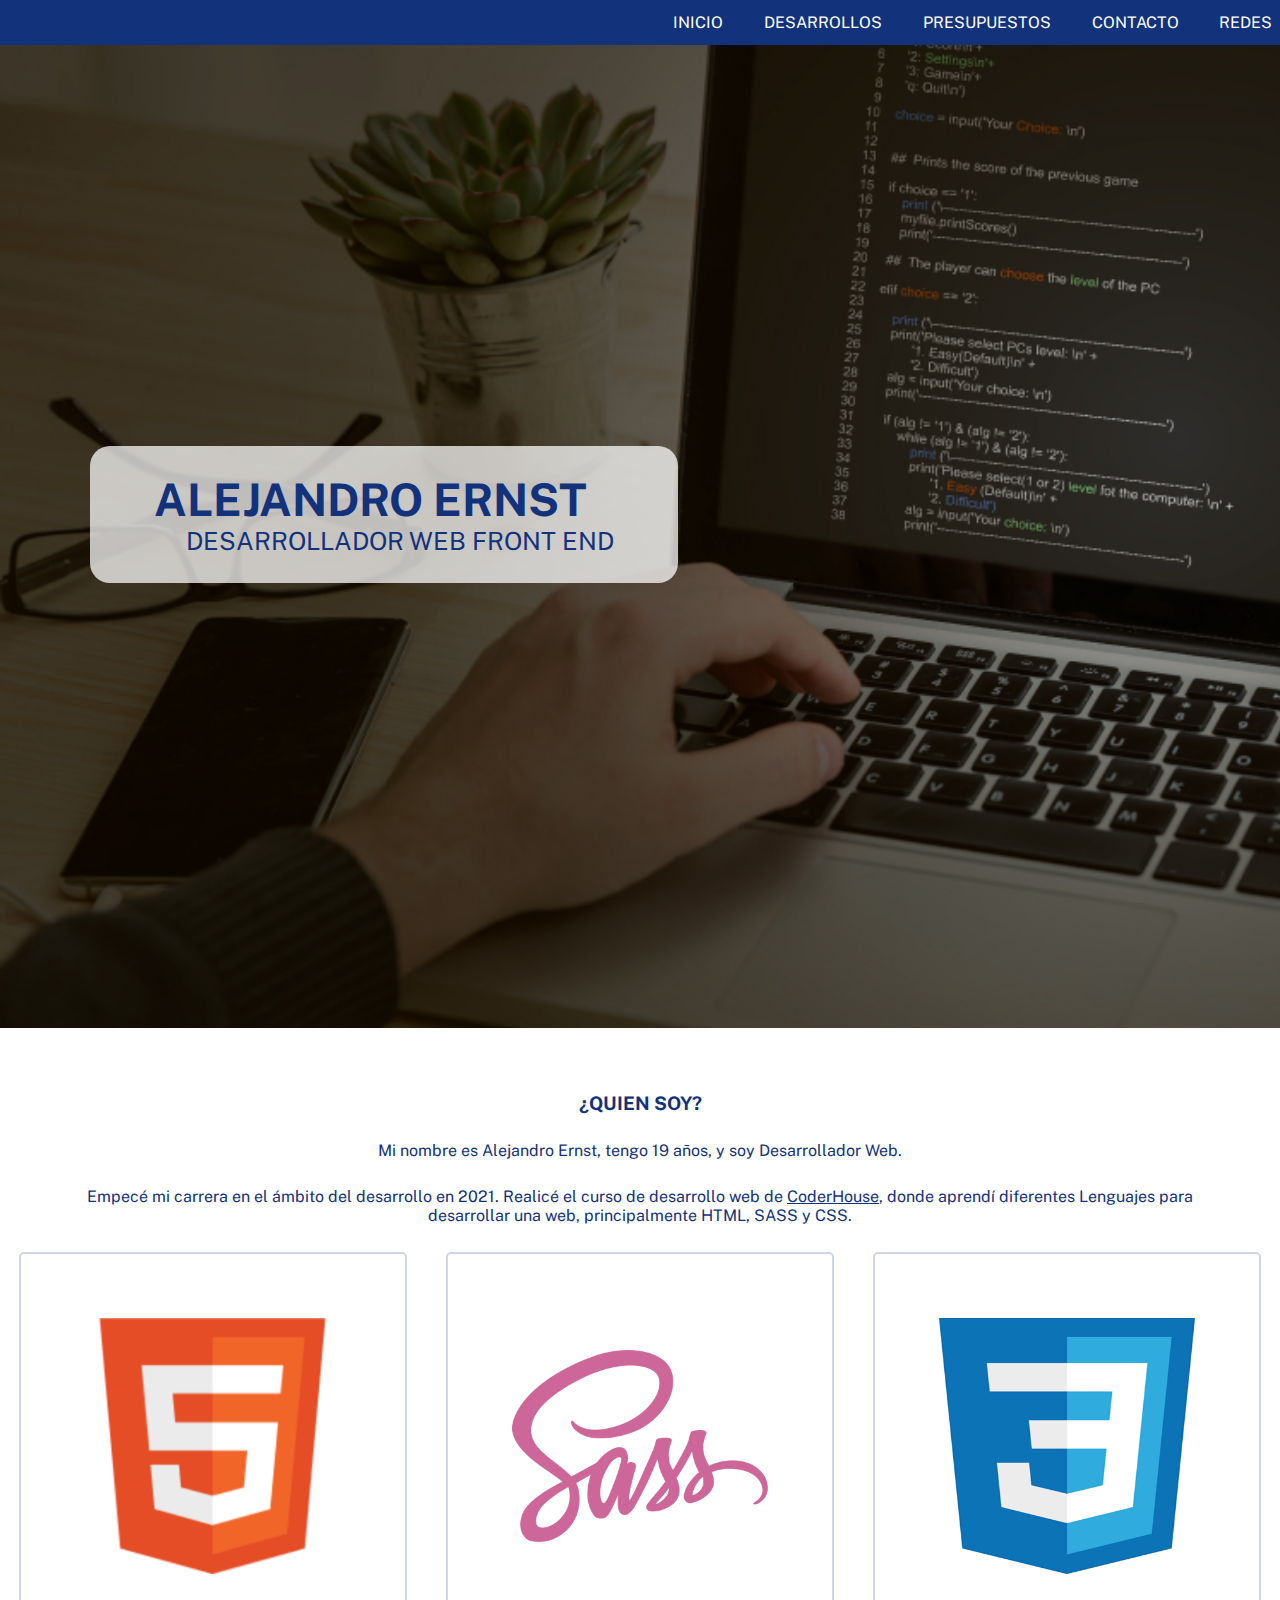
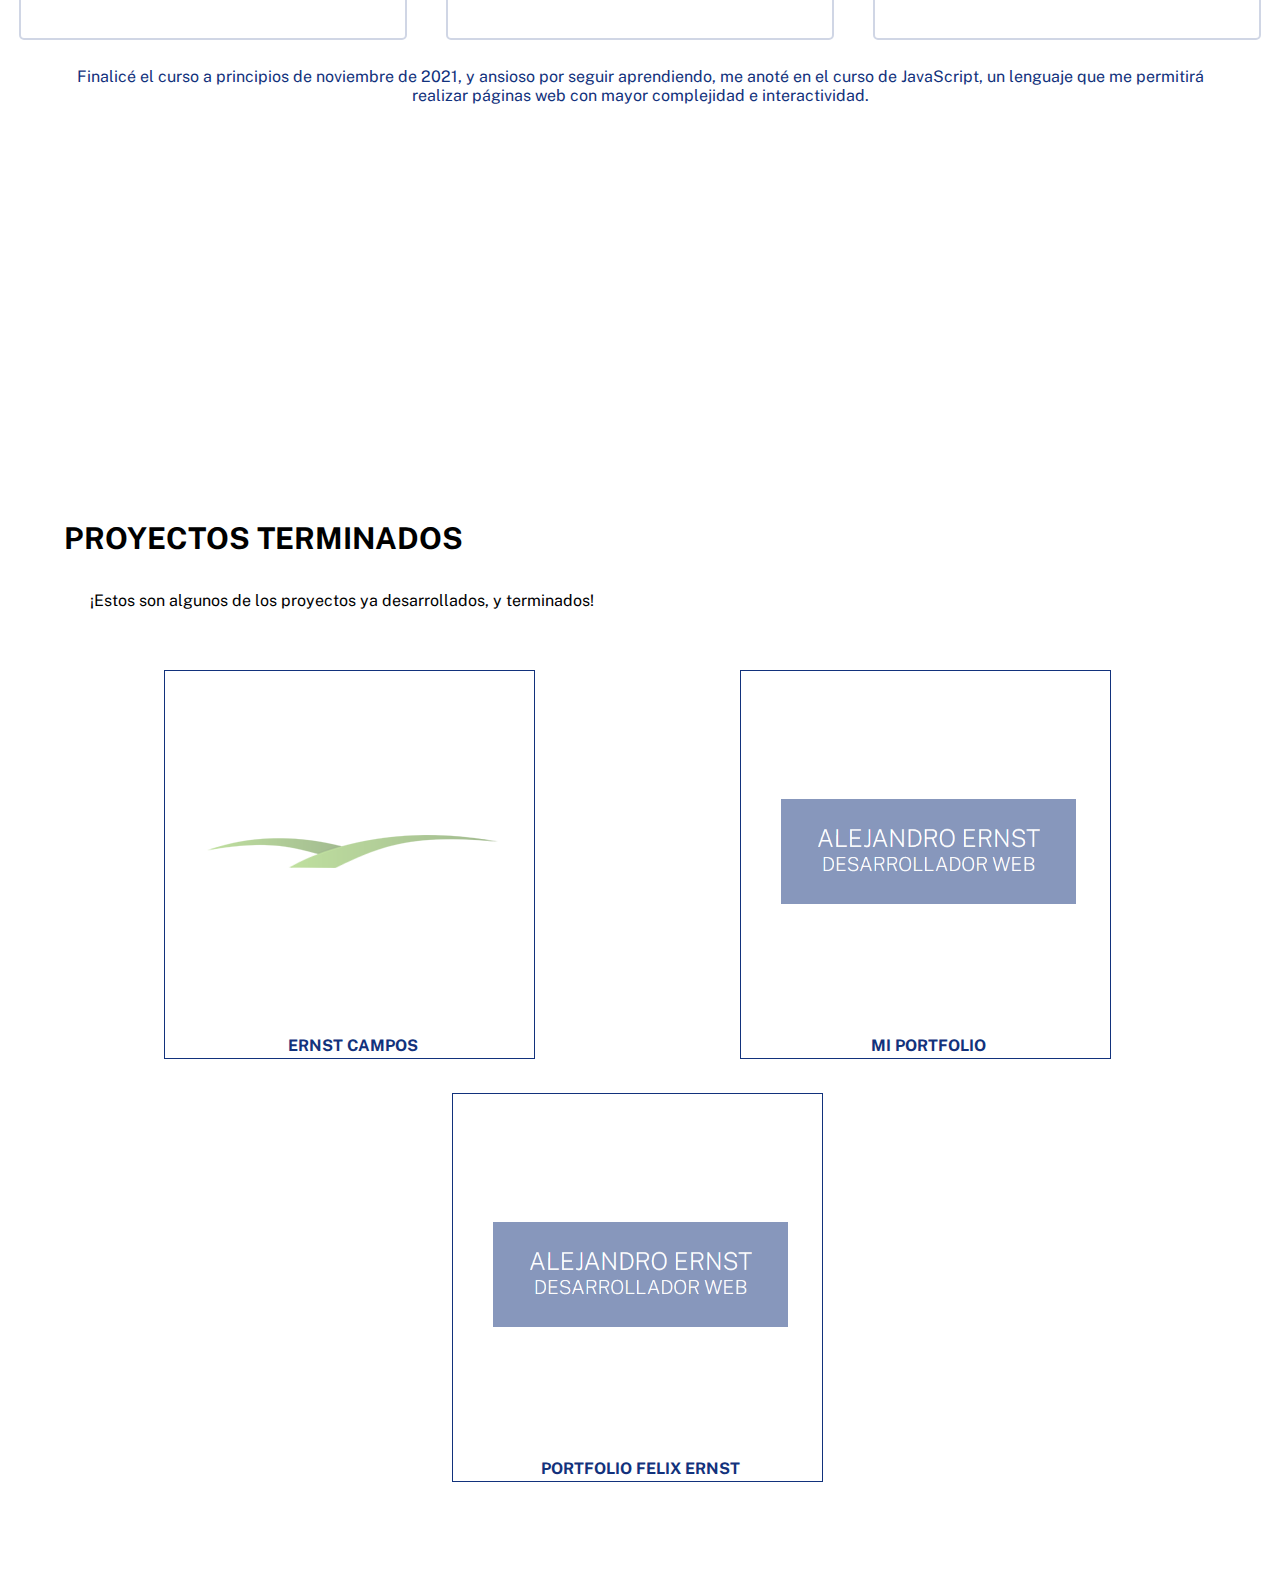
==== commit c8ac814c: "ultimas modificaciones" ====
--- a/index.html
+++ b/index.html
@@ -16,65 +16,63 @@
 </head>
 <body>
     <header  id="inicio" class="index--header header">
-        <div class="header--titulos">
-            <h1 class="header--h1">ALEJANDRO ERNST</h1>
-            <h2 class="header--h2">DESARROLLADOR WEB</h2>
-        </div>
+        <nav class="navbar navbar-expand-lg navbar-light bg-light">
+            <div class="container-fluid">
+              <a class="navbar-brand" href="#inicio">DESARROLLADOR WEB</a>
+              <button class="navbar-toggler" type="button" data-bs-toggle="collapse" data-bs-target="#navbarNav" aria-controls="navbarNav" aria-expanded="false" aria-label="Toggle navigation">
+                <span class="navbar-toggler-icon"></span>
+              </button>
+              <div class="collapse navbar-collapse" id="navbarNav">
+                <ul class="navbar-nav">
+                  <li class="nav-item">
+                    <a class="nav-link" aria-current="page" href="#inicio">INICIO</a>
+                  </li>
+                  <li class="nav-item">
+                    <a class="nav-link" href="#desarrollos">PROYECTOS</a>
+                  </li>
+    
+                  <li class="nav-item">
+                    <a class="nav-link" href="#">PRESUPUESTOS</a>
+                  </li>
+                  <li class="nav-item">
+                    <a class="nav-link" href="#">CONTACTO</a>
+                  </li>
+                  <li class="nav-item">
+                    <a class="nav-link" href="#">REDES</a>
+                  </li>
+                </ul>
+              </div>
+            </div>
+          </nav>
+        <nav class="header--nav">
+            <ul class="header--ul">
+                <li class="header--li">
+                     <a class="header--li_a" href="#inicio"> <p class="header--li_p">INICIO </p></a> 
+                </li>
+    
+                <li class="header--li">
+                     <a class="header--li_a" href="#desarrollos"> <p class="header--li_p">DESARROLLOS </p></a>
+                </li>
+    
+                <li class="header--li">
+                     <a class="header--li_a" href="#"> <p class="header--li_p">PRESUPUESTOS </p></a>
+                </li>
+    
+                <li class="header--li">
+                     <a class="header--li_a" href="#"> <p class="header--li_p">CONTACTO </p></a>
+                </li>
+    
+                <li class="header--li">
+                     <a class="header--li_a" href="#"> <p class="header--li_p">REDES </p></a>
+                </li>  
+    
+            </ul>
+            
+        </nav>
+       
 
     </header>
-    <nav class="navbar navbar-expand-lg navbar-light bg-light">
-        <div class="container-fluid">
-          <a class="navbar-brand" href="#inicio">DESARROLLADOR WEB</a>
-          <button class="navbar-toggler" type="button" data-bs-toggle="collapse" data-bs-target="#navbarNav" aria-controls="navbarNav" aria-expanded="false" aria-label="Toggle navigation">
-            <span class="navbar-toggler-icon"></span>
-          </button>
-          <div class="collapse navbar-collapse" id="navbarNav">
-            <ul class="navbar-nav">
-              <li class="nav-item">
-                <a class="nav-link" aria-current="page" href="#inicio">INICIO</a>
-              </li>
-              <li class="nav-item">
-                <a class="nav-link" href="#desarrollos">PROYECTOS</a>
-              </li>
 
-              <li class="nav-item">
-                <a class="nav-link" href="#">PRESUPUESTOS</a>
-              </li>
-              <li class="nav-item">
-                <a class="nav-link" href="#">CONTACTO</a>
-              </li>
-              <li class="nav-item">
-                <a class="nav-link" href="#">REDES</a>
-              </li>
-            </ul>
-          </div>
-        </div>
-      </nav>
-    <nav class="header--nav">
-        <ul class="header--ul">
-            <li class="header--li">
-                 <a class="header--li_a" href="#inicio"> <p class="header--li_p">INICIO </p></a> 
-            </li>
-
-            <li class="header--li">
-                 <a class="header--li_a" href="#desarrollos"> <p class="header--li_p">DESARROLLOS </p></a>
-            </li>
-
-            <li class="header--li">
-                 <a class="header--li_a" href="#"> <p class="header--li_p">PRESUPUESTOS </p></a>
-            </li>
-
-            <li class="header--li">
-                 <a class="header--li_a" href="#"> <p class="header--li_p">CONTACTO </p></a>
-            </li>
-
-            <li class="header--li">
-                 <a class="header--li_a" href="#"> <p class="header--li_p">REDES </p></a>
-            </li>  
-
-        </ul>
-        
-    </nav>
     
    
     <main class="index--main">
@@ -88,23 +86,33 @@
 
         </section>
 
-        <section class="index--QuienSoy">
+        <section class="index--QS">
 
-            <h3 class="home--tittle">
+            <h3 class="QS--tittle">
                 ¿QUIEN SOY?
             </h3>
-            <p class="home--par1">
+            <p class="QS--par">
                 Mi nombre es Alejandro Ernst, tengo 19 años, y soy Desarrollador Web.
             </p>
-            <p class="home--par2">
-                Empecé mi carrera en el ámbito del desarrollo en 2021. Realicé el curso de desarrollo web de CoderHouse (va con link), donde aprendí diferentes Lenguajes para desarrollar una web, principalmente HTML, CSS y SASS.  
+            <p class="QS--par">
+                Empecé mi carrera en el ámbito del desarrollo en 2021. Realicé el curso de desarrollo web de <a target="_blank" class="QS--par_link" href="https://www.coderhouse.com/online/desarrollo-web-online">CoderHouse</a>, donde aprendí diferentes Lenguajes para desarrollar una web, principalmente HTML, SASS y CSS.  
             </p>
-            <div class="hom--div_leng">
-                <img src="imagenes/logohtml.png" alt="Lengiaje Html">
-                <img src="imagenes/logocss.png" alt="Lenguaje css">
-                <img src="imagenes/logosass.png" alt="Lenguaje Sass">
+            <div class="QS--lenguajes">
+
+                <div class="QS--lenguajes__div">    
+                        <img  class="QS--lenguajes__img" src="imagenes/logohtml.png" alt="Lengiaje Html">
+                </div>
+                <div class="QS--lenguajes__div">
+                    <img  class="QS--lenguajes__img" src="imagenes/logosass.png" alt="Lenguaje Sass">
+                </div>
+                <div class="QS--lenguajes__div">
+                        <img  class="QS--lenguajes__img" src="imagenes/logocss.png" alt="Lenguaje css">
+                </div>
+                
+
+
             </div>
-            <p class="home--par3">
+            <p class="QS--par">
                 Finalicé el curso a principios de noviembre de 2021, y ansioso por seguir aprendiendo, me anoté en el curso de JavaScript, un lenguaje que me permitirá realizar páginas web con mayor complejidad e interactividad.
             </p>
 
--- a/estilo/style.css
+++ b/estilo/style.css
@@ -8,8 +8,65 @@
   font-family: 'Public Sans', sans-serif;
 }
 
-/*$black:#000000;*/
+@-webkit-keyframes aparecernombre {
+  0% {
+    position: relative;
+    left: -100vw;
+  }
+  100% {
+    position: relative;
+    left: 0;
+  }
+}
+
+@keyframes aparecernombre {
+  0% {
+    position: relative;
+    left: -100vw;
+  }
+  100% {
+    position: relative;
+    left: 0;
+  }
+}
+
+@-webkit-keyframes aparecernav {
+  0% {
+    position: relative;
+    top: -20vw;
+  }
+  100% {
+    position: relative;
+    top: 0;
+  }
+}
+
+@keyframes aparecernav {
+  0% {
+    position: relative;
+    top: -20vw;
+  }
+  100% {
+    position: relative;
+    top: 0;
+  }
+}
+
 .header {
+  width: 100%;
+  padding: 1%;
+  color: #ffffff;
+  position: fixed;
+  background-color: #12327C !important;
+  height: auto;
+  z-index: 30;
+}
+
+.header .header--nav {
+  -webkit-animation-name: aparecernav;
+          animation-name: aparecernav;
+  -webkit-animation-duration: 2s;
+          animation-duration: 2s;
   display: -webkit-box;
   display: -ms-flexbox;
   display: flex;
@@ -19,57 +76,14 @@
           flex-direction: row;
   -ms-flex-wrap: wrap;
       flex-wrap: wrap;
-  width: 100%;
-  min-height: 18%;
-  background-color: #12327C;
-  color: #ffffff;
-  border-bottom: 1px solid #ffffff;
-}
-
-.header .header--titulos {
-  display: -webkit-box;
-  display: -ms-flexbox;
-  display: flex;
-  -webkit-box-orient: vertical;
-  -webkit-box-direction: normal;
-      -ms-flex-direction: column;
-          flex-direction: column;
-  -ms-flex-wrap: wrap;
-      flex-wrap: wrap;
-  width: 100%;
-  margin: auto;
-  padding: 3%;
-}
-
-.header .header--titulos .header--h1 {
-  margin: auto;
-  height: 55%;
-  display: inline-block;
-  font-size: 40px;
-}
-
-.header .header--titulos .header--h2 {
-  margin: auto;
-  height: 35%;
-}
-
-.header--nav {
-  border-bottom: 1px solid #12327C;
-  display: block;
-  position: -webkit-sticky;
-  position: sticky;
-  top: -1px;
-  left: 0;
-  background-color: #12327C;
-  color: #ffffff;
-  padding: 1vh;
-  height: 10vh;
-  z-index: 3;
-  opacity: 1;
-}
-
-.header--nav .header--ul {
-  background-color: #12327C;
+  -webkit-box-pack: end;
+      -ms-flex-pack: end;
+          justify-content: flex-end;
+}
+
+.header .header--nav .header--ul {
+  margin: 0;
+  padding: 0;
   display: -webkit-box;
   display: -ms-flexbox;
   display: flex;
@@ -79,93 +93,84 @@
           flex-direction: row;
   -ms-flex-wrap: wrap;
       flex-wrap: wrap;
-  -ms-flex-pack: distribute;
-      justify-content: space-around;
-  width: 100%;
+  width: 50%;
   list-style: none;
-}
-
-.header--nav .header--ul .header--li {
-  margin: auto;
-  height: 8vh;
+  margin-left: 3vw;
+}
+
+.header .header--nav .header--ul .header--li {
+  display: inline-block;
+  margin: auto;
   text-align: center;
-  width: 14vw;
-  display: -webkit-box;
-  display: -ms-flexbox;
-  display: flex;
-  -webkit-box-orient: horizontal;
-  -webkit-box-direction: normal;
-      -ms-flex-direction: row;
-          flex-direction: row;
-  -ms-flex-wrap: wrap;
-      flex-wrap: wrap;
-  text-align: center;
-}
-
-.header--nav .header--ul .header--li .header--li_a {
+}
+
+.header .header--nav .header--ul .header--li .header--li_a {
+  z-index: 5;
   width: 100%;
   height: 100%;
-  display: -webkit-box;
-  display: -ms-flexbox;
-  display: flex;
-  -webkit-box-orient: horizontal;
-  -webkit-box-direction: normal;
-      -ms-flex-direction: row;
-          flex-direction: row;
-  -ms-flex-wrap: wrap;
-      flex-wrap: wrap;
-  -ms-flex-pack: distribute;
-      justify-content: space-around;
-  margin: auto;
   text-decoration: none;
   color: #ffffff;
   text-align: center;
-  -webkit-transition: color 1s;
-  transition: color 1s;
   -webkit-transition: background-color 1s;
   transition: background-color 1s;
 }
 
-.header--nav .header--ul .header--li .header--li_a:hover {
-  background-color: #ffffff;
-  color: #12327C;
+.header .header--nav .header--ul .header--li .header--li_a:hover {
+  color: #dad8f9;
   border-radius: 3px;
 }
 
-.header--nav .header--ul .header--li .header--li_a .header--li_p {
+.header .header--nav .header--ul .header--li .header--li_a .header--li_p {
   margin: auto;
   height: auto;
 }
 
-.navbar {
+.header .navbar {
   width: 100%;
   position: -webkit-sticky;
   position: sticky;
   top: 0;
   z-index: 5;
+  background-color: #12327C !important;
+}
+
+.header .navbar-light .navbar-brand {
+  color: #ffffff;
+}
+
+@media screen and (max-width: 450px) {
+  .header .navbar-light .navbar-brand {
+    font-size: 15px;
+  }
+}
+
+.header .navbar-light .navbar-nav .nav-link {
+  color: #ffffffaa !important;
+}
+
+.header .navbar-light .navbar-nav .nav-link:hover {
+  color: #ffffffdd !important;
 }
 
 @media screen and (min-width: 951px) {
-  .navbar {
+  .header .navbar {
     display: none;
   }
 }
 
 @media screen and (max-width: 951px) {
-  .header--nav {
+  .header .header--nav {
     display: none;
   }
-  .header--h2 {
+  .header .header--h2 {
     display: none;
   }
 }
 
-.index--section, .index--home, .index--QuienSoy, .index--proyectos, .preguntas-frecuentes {
-  width: 100%;
-  min-height: 80vh;
+.index--section, .index--home, .index--QS, .index--proyectos, .preguntas-frecuentes {
+  min-height: 100vh;
   padding-top: 5%;
   padding-bottom: 5%;
-  border-bottom: 1px solid #12327C;
 }
 
 .index--home {
@@ -195,6 +200,28 @@
   width: auto;
   background-color: #ffffffbb;
   border-radius: 20px;
+  -webkit-animation-name: aparecernombre;
+          animation-name: aparecernombre;
+  -webkit-animation-duration: 2s;
+          animation-duration: 2s;
+  -webkit-transition: -webkit-transform 1s;
+  transition: -webkit-transform 1s;
+  transition: transform 1s;
+  transition: transform 1s, -webkit-transform 1s;
+}
+
+@media screen and (max-width: 900px) {
+  .index--home .home--conteiner:hover {
+    -webkit-transform: scale(1.1);
+            transform: scale(1.1);
+  }
+}
+
+@media screen and (min-width: 1200px) {
+  .index--home .home--conteiner:hover {
+    -webkit-transform: translateX(30%);
+            transform: translateX(30%);
+  }
 }
 
 .index--home .home--conteiner .home--tittle {
@@ -208,7 +235,25 @@
   padding-left: 2.5vw;
 }
 
-.index--QuienSoy {
+@media screen and (max-width: 950px) {
+  .index--home .home--conteiner .home--tittle {
+    font-size: 35px;
+  }
+  .index--home .home--conteiner .home--p {
+    font-size: 20px;
+  }
+}
+
+@media screen and (max-width: 450px) {
+  .index--home .home--conteiner .home--tittle {
+    font-size: 25px;
+  }
+  .index--home .home--conteiner .home--p {
+    font-size: 14px;
+  }
+}
+
+.index--QS {
   display: -webkit-box;
   display: -ms-flexbox;
   display: flex;
@@ -218,6 +263,66 @@
           flex-direction: column;
   -ms-flex-wrap: nowrap;
       flex-wrap: nowrap;
+  color: #12327C;
+}
+
+.index--QS .QS--tittle {
+  width: 100%;
+  text-align: center;
+  padding-bottom: 3vh;
+}
+
+.index--QS .QS--par {
+  width: 90%;
+  padding-bottom: 3vh;
+  margin: auto;
+  margin-top: 0;
+  margin-bottom: 0;
+  text-align: center;
+}
+
+.index--QS .QS--par .QS--par_link {
+  color: #12327C;
+}
+
+.index--QS .QS--lenguajes {
+  display: -webkit-box;
+  display: -ms-flexbox;
+  display: flex;
+  -webkit-box-orient: horizontal;
+  -webkit-box-direction: normal;
+      -ms-flex-direction: row;
+          flex-direction: row;
+  -ms-flex-wrap: wrap;
+      flex-wrap: wrap;
+  -ms-flex-pack: distribute;
+      justify-content: space-around;
+  padding-bottom: 3vh;
+}
+
+.index--QS .QS--lenguajes .QS--lenguajes__div {
+  width: 30vw;
+  height: 30vw;
+  display: -webkit-box;
+  display: -ms-flexbox;
+  display: flex;
+  -webkit-box-orient: horizontal;
+  -webkit-box-direction: normal;
+      -ms-flex-direction: row;
+          flex-direction: row;
+  -ms-flex-wrap: wrap;
+      flex-wrap: wrap;
+  -ms-flex-pack: distribute;
+      justify-content: space-around;
+  border: 1px;
+  border: 2px solid #12327C33;
+  border-radius: 5px;
+}
+
+.index--QS .QS--lenguajes .QS--lenguajes__div .QS--lenguajes__img {
+  margin: auto;
+  width: 20vw;
+  height: 20vw;
 }
 
 .index--proyectos {
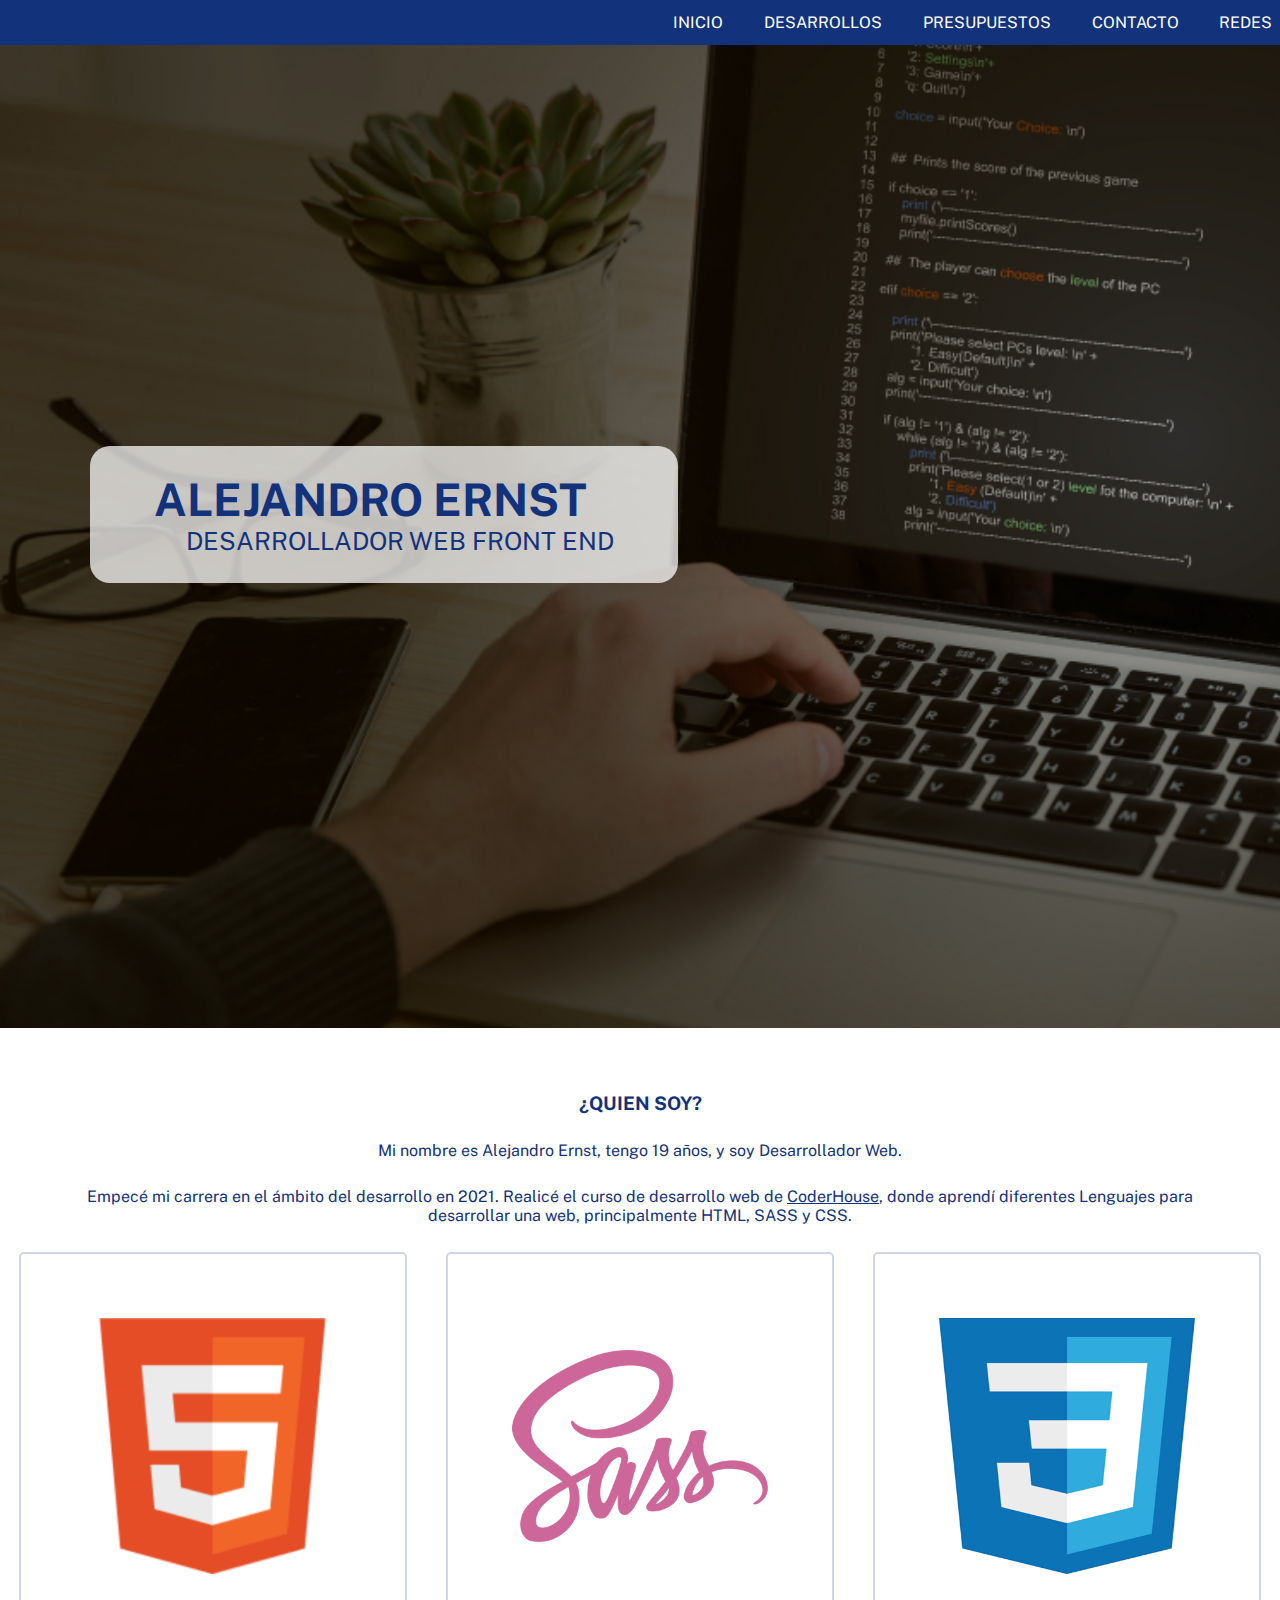
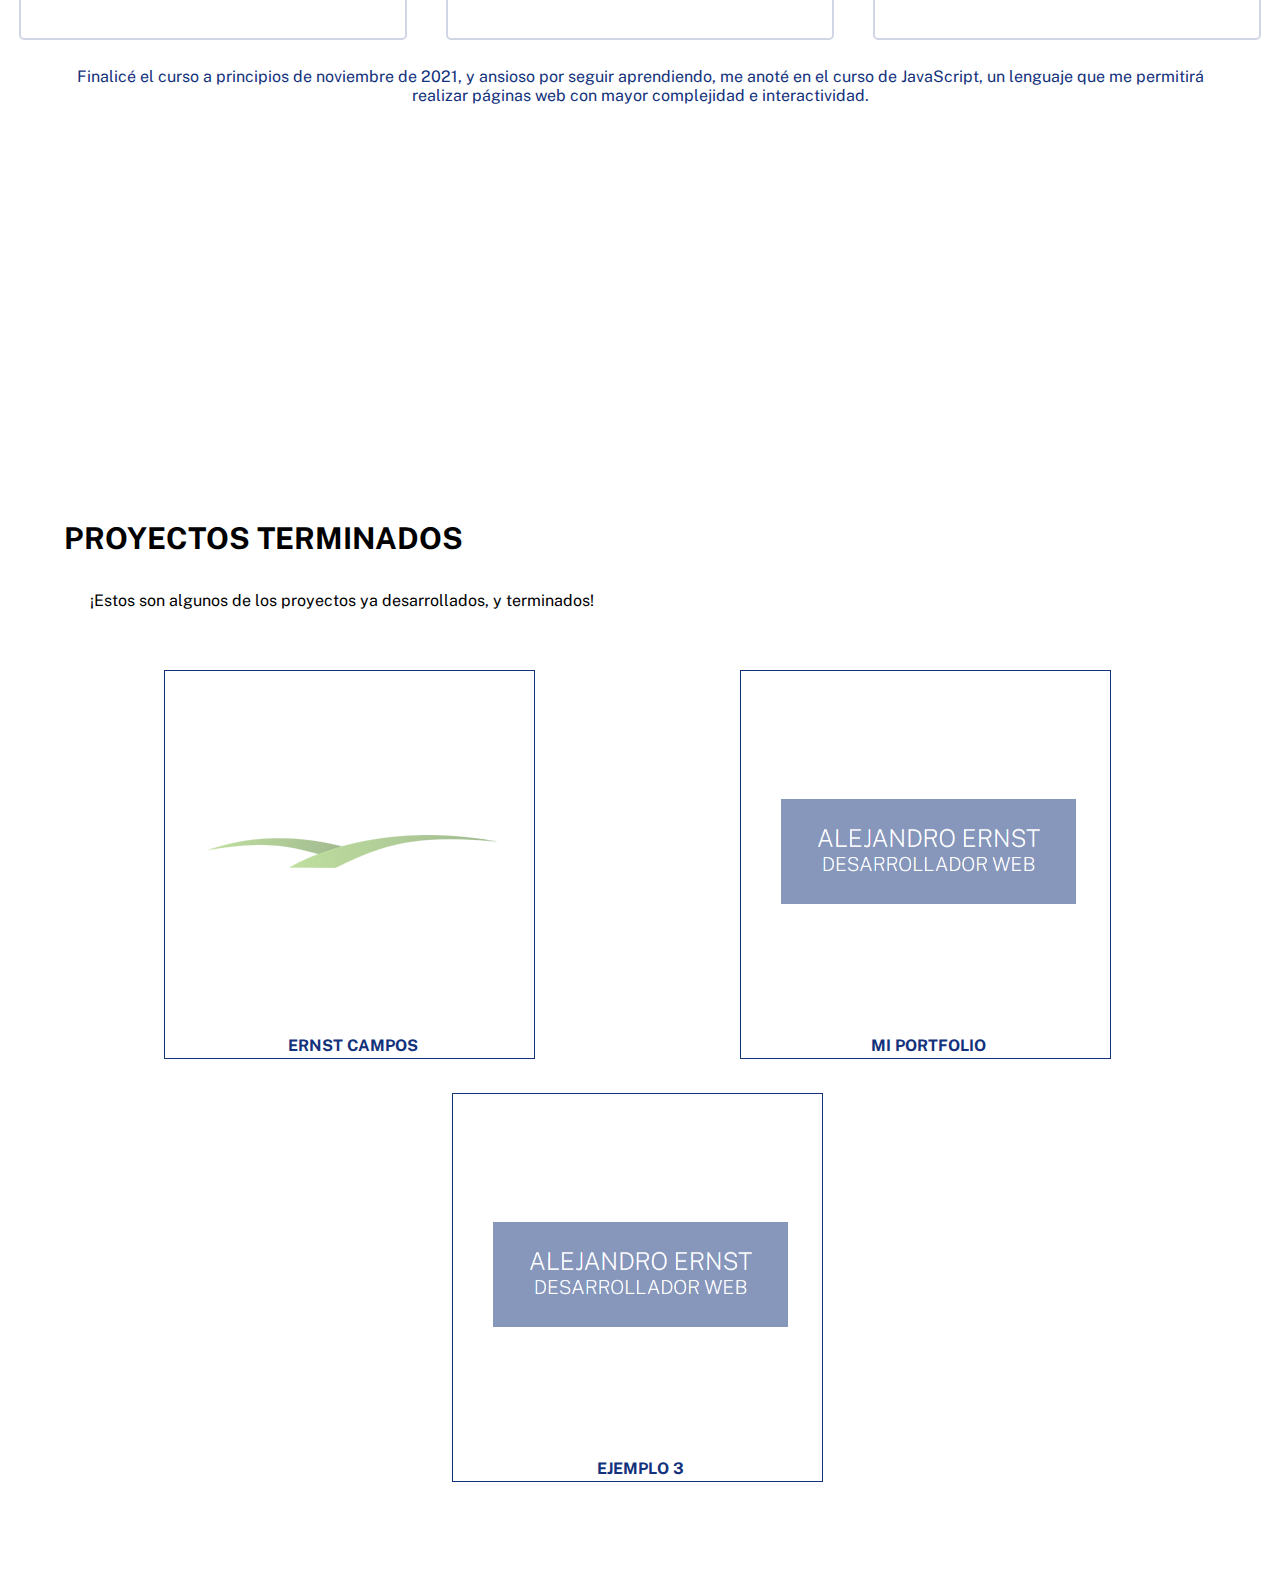
==== commit 0e670907: "Update index.html" ====
--- a/index.html
+++ b/index.html
@@ -152,7 +152,7 @@
                                     <div class="ejemplo--div">
                                         <img src="imagenes/AlejandroErnstLogo.png" alt="Logo Alejandro Ernst" class="ejemplo--imagen">
                                     </div>
-                                    <h4 class="ejemplo--titulo">PORTFOLIO FELIX ERNST</h4>
+                                    <h4 class="ejemplo--titulo">EJEMPLO 3</h4>
                                 </div>
                             </a>
                         </div>
@@ -187,4 +187,4 @@
 </body>
 
 
-</html>+</html>
